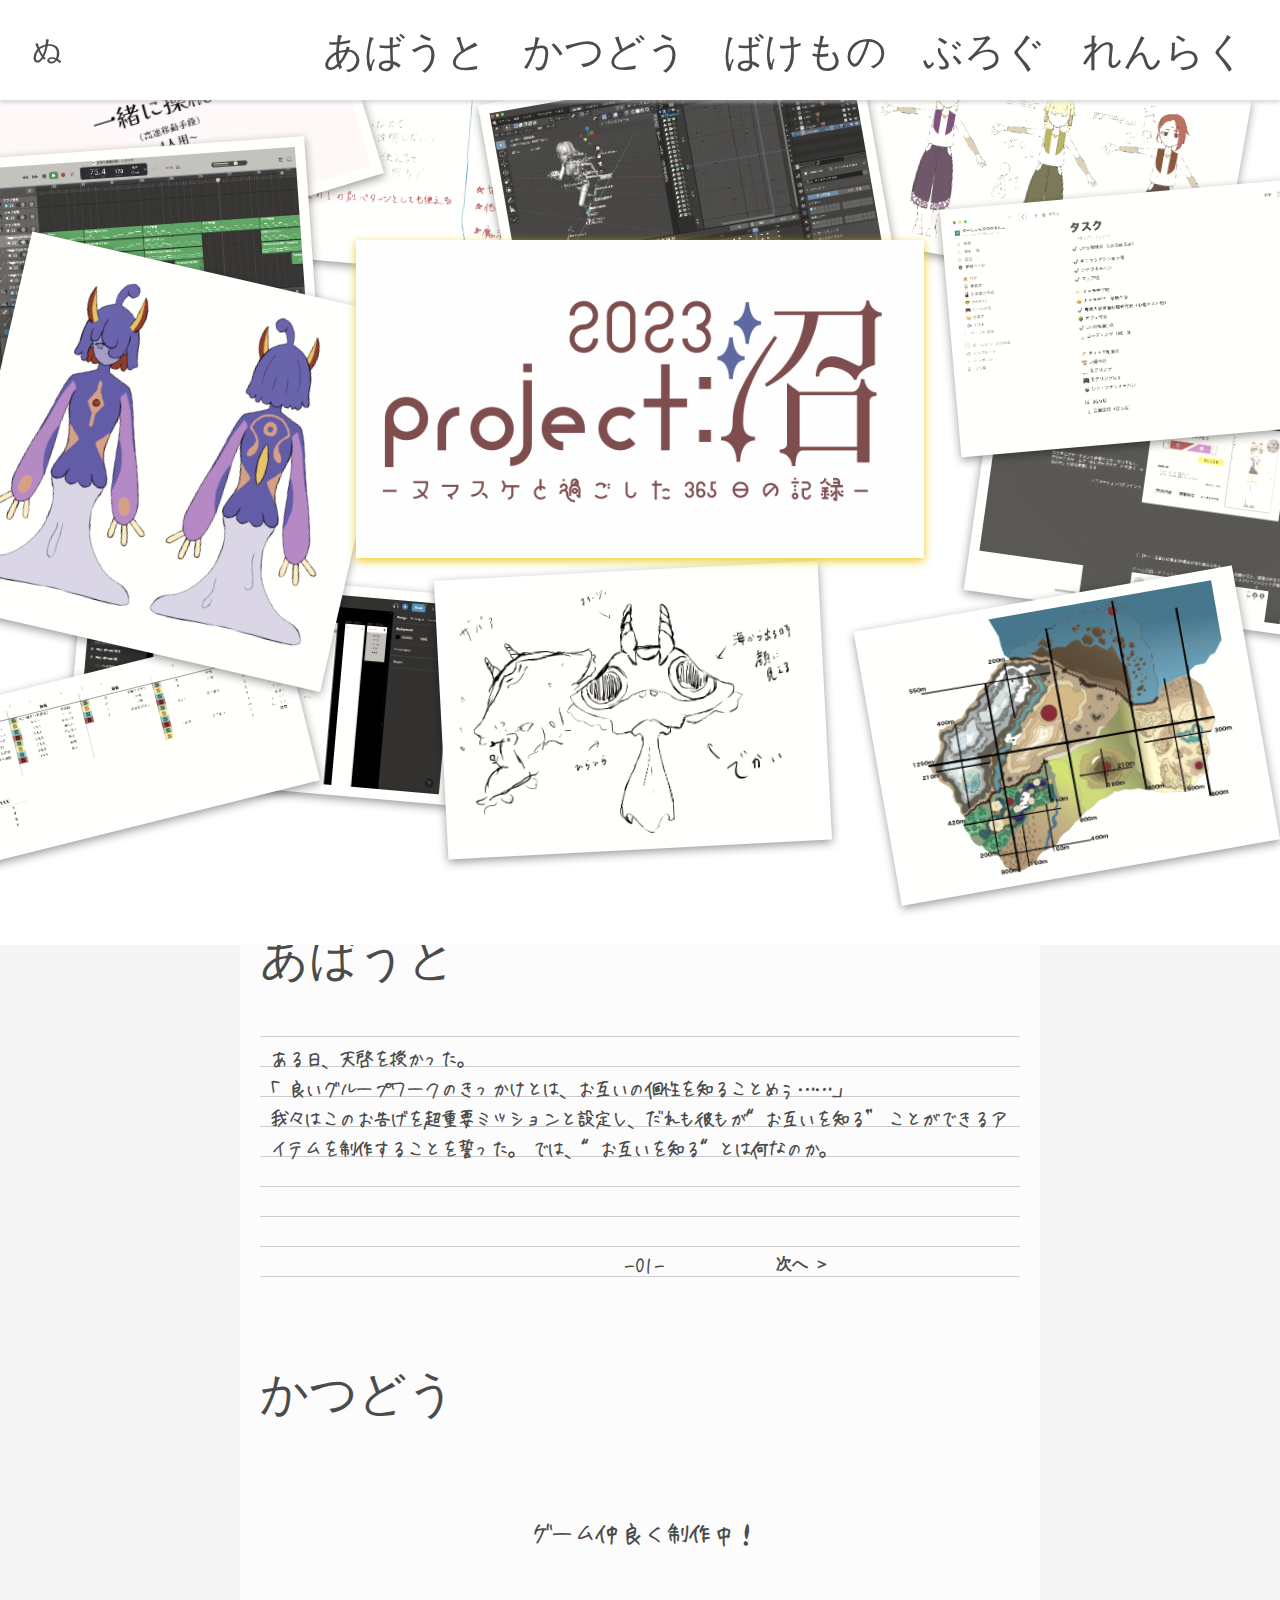
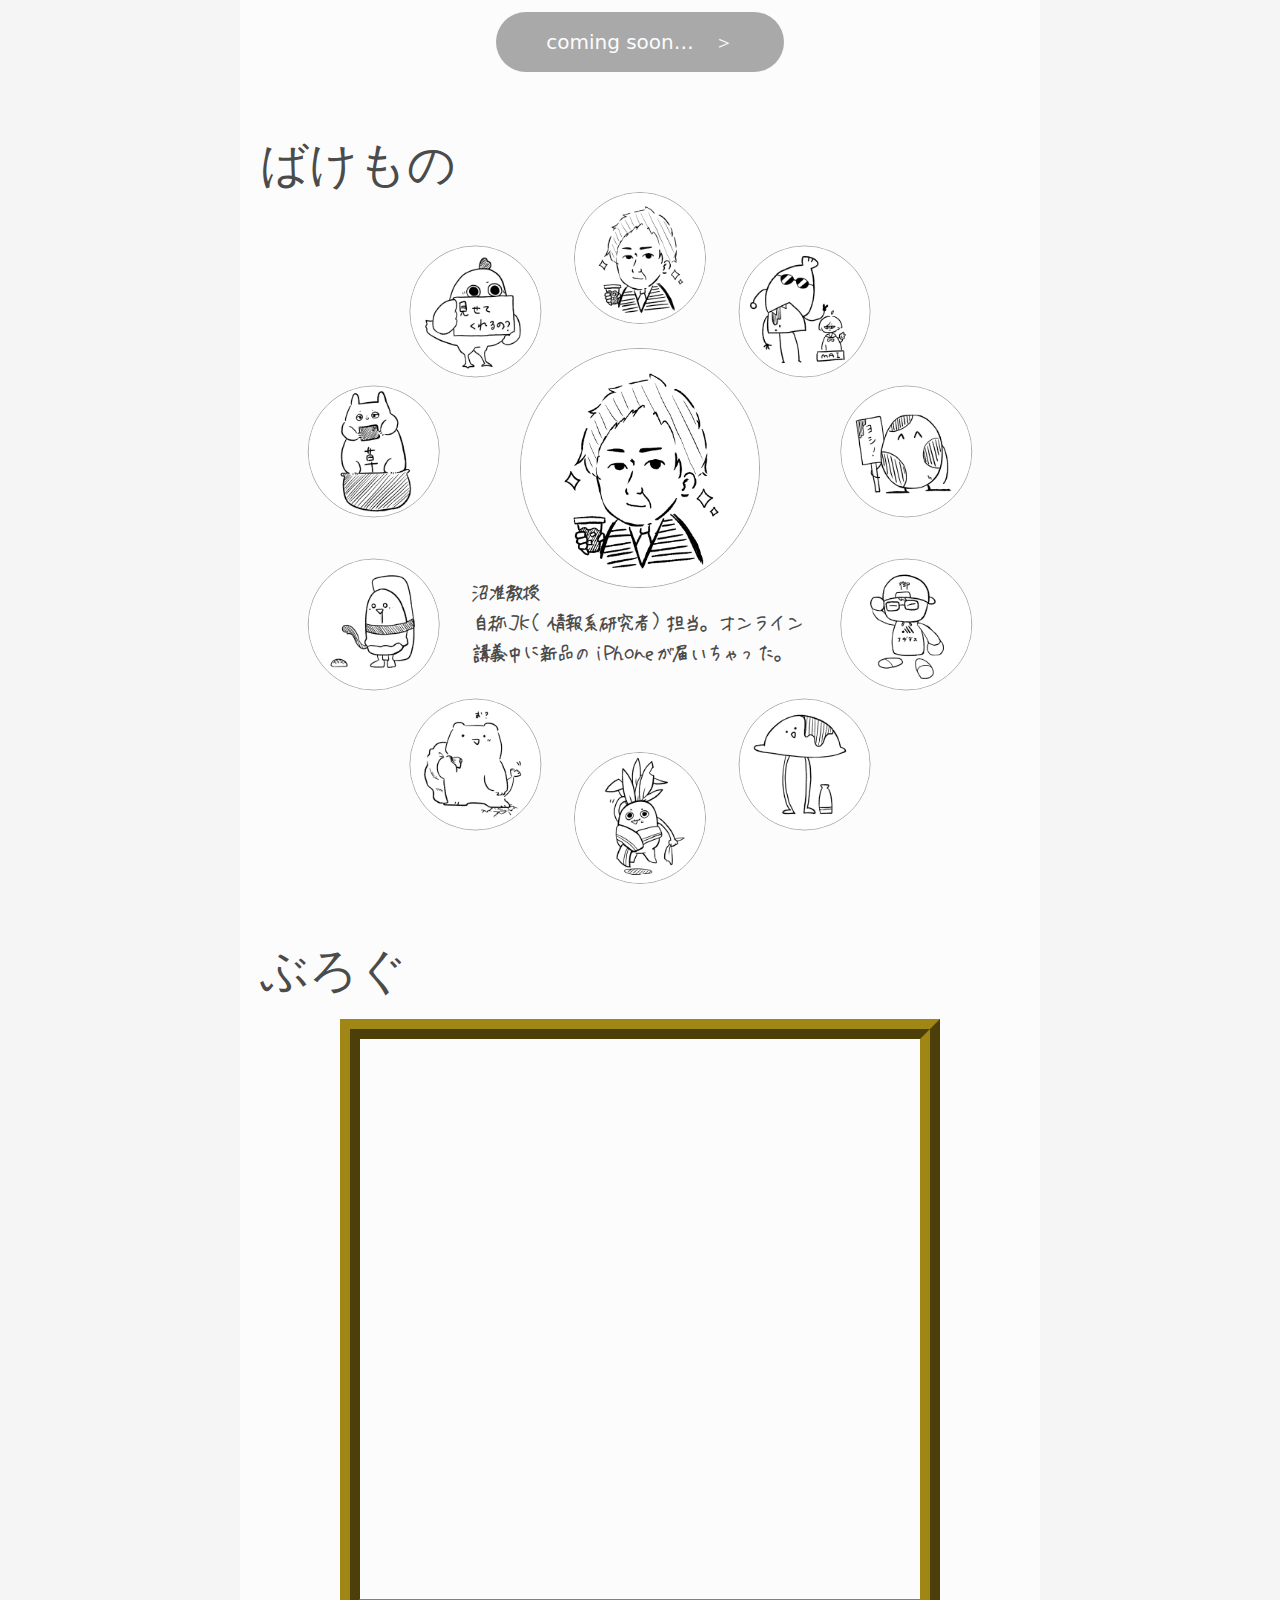
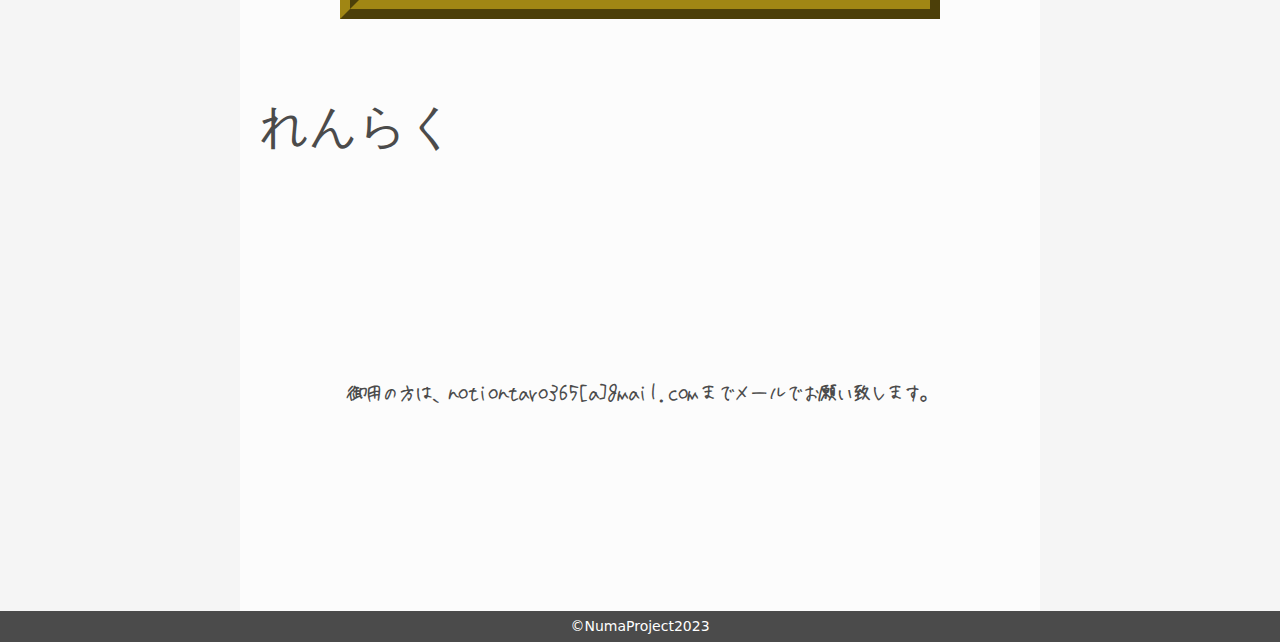
==== index.html @ 2d6efb7a "img　top　完成" ====
<!DOCTYPE html>
<html lang="ja">

<head>
  <meta charset="UTF-8">
  <meta http-equiv="X-UA-Compatible" content="IE=edge">
  <meta name="viewport" content="width=device-width, initial-scale=1.0">
  <title>沼プロジェクト2023_みんな友達!</title>
  <link rel="stylesheet" type="text/css" href="css/reset.css">
  <link rel="stylesheet" type="text/css" href="css/style.css">
</head>

<body>
  <div id="loading">
    <h1>Tips</h1>
    <img class="loading-logo" src="about/images/logo.svg" alt="">
    <p id="percent">0%</p>
    <div id="loading-bar"></div>
  </div>
  <header>
    <nav>
      <p><a href="#">ぬ</a></p>
      
      <input type="checkbox" id="nav-btn">
      <label for="nav-btn" class="nav-btn"><span></span></label>
      <ul class="nav-bar">
        <li><a href="#ABOUT" onclick="back()">あばうと</a></li>
        <li><a href="#ACTIVITY" onclick="back()">かつどう</a></li>
        <li><a href="#BAKEMONO" onclick="back()">ばけもの</a></li>
        <li><a href="#BLOG" onclick="back()">ぶろぐ</a></li>
        <li><a href="#CONTACT" onclick="back()">れんらく</a></li>
      </ul>
    </nav>
  </header>
  <div id="background">
    <img src="about/images/01.png">
    <img src="about/images/02.jpg">
    <img src="about/images/03.png">
    <img src="about/images/04.png">
    <img src="about/images/05.png">
    <img src="about/images/06.png">
    <img src="about/images/07.png">
    <img src="about/images/08.png">
    <img src="about/images/09.png">
    <img src="about/images/10.png">
    <img src="about/images/11.png">
    <img src="about/images/12.png">
    <img src="about/images/13.png">
    <img src="about/images/14.png">
    <img src="about/images/15.png">
    <img src="about/images/16.png">
  </div>
  <div id="box">
    <main>
      <article id="TOP">
        <img id="logo" src="about/images/test.png">
      </article>
      <article id="ABOUT">
        <h1>あばうと</h1>
        <div id="about">
          <p id="aboutText">
            ある日、天啓を授かった。<br>
            「良いグループワークのきっかけとは、お互いの個性を知ることめぅ……」<br>
            我々はこのお告げを超重要ミッションと設定し、だれも彼もが“お互いを知る” ことができるアイテムを制作することを誓った。 では、“お互いを知る“とは何なのか。
          </p>
          <p id="pageNumber">- 0 1 -</p>
          <button onclick="backBtn()" id="back">＜ 前へ</button>
          <button onclick="forwardBtn()" id="forward">次へ ＞</button>
        </div>
      </article>
      <article id="ACTIVITY">
        <h1>かつどう</h1>
        <p>ゲーム仲良く制作中！</p>
        <div>
          <a href="">coming soon…　＞</a>
        </div>
      </article>
      <article id="BAKEMONO">
        <h1>ばけもの</h1>
        <div id="bakemono-box">
          <div class="item">
            <input type="button" onclick="btn01()" id="bakemono-01" value="01">
            <label for="bakemono-01">
              <img src="about/images/members/numa.png">
            </label>
          </div>
          <div class="item">
            <input type="button" onclick="btn02()" id="bakemono-02" value="02">
            <label for="bakemono-02">
              <img src="about/images/members/mai.png">
            </label>
          </div>
          <div class="item">
            <input type="button" onclick="btn03()" id="bakemono-03" value="03">
            <label for="bakemono-03">
              <img src="about/images/members/patapata.png">
            </label>
          </div>
          <div class="item">
            <input type="button" onclick="btn04()" id="bakemono-04" value="04">
            <label for="bakemono-04">
              <img src="about/images/members/onzo.png">
            </label>
          </div>
          <div class="item">
            <input type="button" onclick="btn05()" id="bakemono-05" value="05">
            <label for="bakemono-05">
              <img src="about/images/members/komikomi.png">
            </label>
          </div>
          <div class="item">
            <input type="button" onclick="btn06()" id="bakemono-06" value="06">
            <label for="bakemono-06">
              <img src="about/images/members/sngk.png">
            </label>
          </div>
          <div class="item">
            <input type="button" onclick="btn07()" id="bakemono-07" value="07">
            <label for="bakemono-07">
              <img src="about/images/members/ukigaichan.png">
            </label>
          </div>
          <div class="item">
            <input type="button" onclick="btn08()" id="bakemono-08" value="08">
            <label for="bakemono-08">
              <img src="about/images/members/mayu.png">
            </label>
          </div>
          <div class="item">
            <input type="button" onclick="btn09()" id="bakemono-09" value="09">
            <label for="bakemono-09">
              <img src="about/images/members/yu.png">
            </label>
          </div>
          <div class="item">
            <input type="button" onclick="btn10()" id="bakemono-10" value="10">
            <label for="bakemono-10">
              <img src="about/images/members/oten.png">
            </label>
          </div>
          <div id="bakemono-pickup">
            <img src="about/images/members/numa.png" id="pickup_img">
            <p id="pickup_txt">沼准教授<br>自称 J K （情報系研究者）担当。オンライン講義中に新品の i P h o n e が届いちゃった。</p>
          </div>
        </div>
      </article>
      <article id="BAKEMONO-phone">
        <h1>ばけもの</h1>
        <div id="bakemono-box-phone">
          <div class="item-phone">
            <img src="about/images/members/numa.png">
            <p>沼准教授<br>自称 J K （情報系研究者）担当。オンライン講義中に新品の i P h o n e が届いちゃった。</p>
          </div>
          <div class="item-phone">
            <img src="about/images/members/mai.png">
            <p>M A I ちゃん<br>V t u b e r 担当。激辛に取りつかれてしまい、日常的にエンタメ感覚で自己犠牲をする。季節によって形態変化する。</p>
          </div>
          <div class="item-phone">
            <img src="about/images/members/patapata.png">
            <p>パタパタ<br>全肯定担当。常に作業し有給で地球を守る恐竜。先日ポ◯モンになった。パタ？パタパ〜タ！…すぞ。</p>
          </div>
          <div class="item-phone">
            <img src="about/images/members/onzo.png">
            <p>御曹司<br>外交担当。知り合いが多すぎて選挙に出ているんじゃないかと疑う。先日ポケモ◯にされかけた。違うんすよ！</p>
          </div>
          <div class="item-phone">
            <img src="about/images/members/komikomi.png">
            <p>コミコミ<br>ファンサ担当。沼プロ過激派筆頭。ジンチを超える程よく食べてよくたしなむ。高校生の時からポケ◯ン。ｷ ﾓ ｯ !</p>
          </div>
          <div class="item-phone">
            <img src="about/images/members/sngk.png">
            <p>仙茶<br>宗教担当。一般的になんか苦ぇなと感じる食品を好む。みんなを引きずってプロジェクトを結成した張本人。</p>
          </div>
          <div class="item-phone">
            <img src="about/images/members/ukigaichan.png">
            <p>エビ焼売<br>対先生担当。ネギを欲しているように見えるが、多分本当に欲しいのは原石。とてもお淑やかで、すっっっごい優しい！</p>
          </div>
          <div class="item-phone">
            <img src="about/images/members/mayu.png">
            <p>秘書<br>ﾈ ｷﾞ ﾎ ｽ ｨ の秘書担当。班活動が終わった時にはなぜか班員が従者になっている。もぐもぐもぐもぐ</p>
          </div>
          <div class="item-phone">
            <img src="about/images/members/yu.png">
            <p>ゆ<br>壁担当。一回へばりつくと百均のシールくらいはがれない。最近ツボ男になった。金ツボ目指し彼は今日も登り続ける…。</p>
          </div>
          <div class="item-phone">
            <img src="about/images/members/oten.png">
            <p>、<br>みんなのリーダー。歩かなくても忘れる。名前を読んでみよう。見せてくれるの？何がとは言いませんが。</p>
          </div>
        </div>
      </article>
      <article id="BLOG">
        <h1>ぶろぐ</h1>
        <iframe src="https://numapro2023.tumblr.com/"></iframe>
      </article>
      <article id="CONTACT">
        <h1>れんらく</h1>
        <p>御用の方は、n o t i o n t a r o 3 6 5 [ a ] g m a i l . c o m までメールでお願い致します。</p>
      </article>
    </main>
    <footer>
      <p>©︎NumaProject2023</p>
    </footer>
  </div>
  <script src="js/main.js"></script>

</body>

</html>
---- css/style.css ----
/* フォント /////////////////////////////////////////////////////////////////////////////////////// */
@font-face {
  font-family: 'naguri';
  src: url('../about/fonts/crayon_1-1.ttf') format('truetype');
}

@font-face {
  font-family: 'eri';
  src: url('../about/fonts/えり字.otf') format('opentype');
}

/* ロード画面 /////////////////////////////////////////////////////////////////////////////////////// */
#loading {
  width: 100%;
  height: 100%;
  transition: ease-out 1s 1s;
  background-color: #eee;
  position: fixed;
  top: 0;
  left: 0;
  z-index: 5;
  user-select: none;
}

.loaded {
  opacity: 0;
  visibility: hidden;
}

#percent {
  position: fixed;
  bottom: 60px;
  right: 140px;
  font-size: 20px;
  color: #666;
  animation: loading-opacity 2.5s ease-in-out 0.7s infinite;
}

#loading-bar {
  background: #666;
  position: fixed;
  bottom: 20px;
  left: 0px;
  height: 1.2px;
  width: 100%;
  animation: loading-bar linear 5s;
}

.loading-logo {
  width: 80px;
  position: fixed;
  bottom: 60px;
  right: 40px;
  animation: loading-rotate 2s ease-in-out 0.7s infinite, loading-opacity 2.5s ease-in-out 0.7s infinite;
}

@keyframes loading-rotate {
  0% {
    transform: rotate(0deg);
  }

  70% {
    transform: rotate(-390deg);
  }

  100% {
    transform: rotate(-360deg);
  }
}

@keyframes loading-opacity {
  0% {
    opacity: 90%;
  }

  75% {
    opacity: 50%;
  }

  100% {
    opacity: 90%;
  }
}

@keyframes loading-bar {
  0% {
    width: 0%;
  }

  100% {
    width: 100%;
  }
}

/* ベース /////////////////////////////////////////////////////////////////////////////////////// */
html {
  background: #4b4b4b;
  color: #4b4b4b;
  scroll-padding-top: 120px;
  position: relative;
}

body {
  overflow-x: hidden;
}

::selection {
  user-select: none;
}

p::selection {
  background-color: #c0ec12;
}

img{
  user-drag: none;
  -webkit-user-drag: none;
  -moz-user-select: none;
}

/* ヘッダー /////////////////////////////////////////////////////////////////////////////////////// */
header {
  height: 100px;
  position: fixed;
  top: 0;
  width: 100%;
  box-shadow: 0px 3px 3px #c0c0c080;
  z-index: 2;
}

/* ナビゲーション ////////////////// */
nav {
  background: #fff;
  font-family: 'naguri';
  text-align: center;
  height: 100px;
  width: 100%;
  display: flex;
  position: relative;
}

nav p {
  position: absolute;
  line-height: 100px;
  left: 32px;
}

nav p a {
  text-decoration: none;
  color: #4b4b4b;
  font-size: 30px;
}

nav ul {
  position: absolute;
  list-style: none;
  line-height: 100px;
  display: flex;
  flex-wrap: wrap;
  right: 0;
}

nav ul li {
  margin-right: 32px;
  font-size: 40px;
  padding: 2px;
}

nav ul li a {
  text-decoration: none;
  color: #4b4b4b;
  display: inline-block;
}

nav ul li a:hover{
  animation: hover linear 0.1s infinite;
}

@keyframes hover {
  0% {
    transform: rotate(5deg);
  }

  100% {
    transform: rotate(-5deg);
  }
}

#nav-btn {
  display: none;
}

.nav-btn {
  display: none;
}

#box {
  background: #f5f5f5;
}

/* 背景写真 /////////////////////////////////////////////////////////////////////////////////////// */
#background {
  position: absolute;
  width: 100%;
  height: 105%;
  overflow:hidden;
  background: #fff;
}

#background img {
  position: absolute;
  border: #fff 10px solid;
  width: 30vw;
  min-width: 360px;
  max-width: 600px;
  filter: brightness(115%) grayscale(50%) sepia(10%) drop-shadow(0 3px 5px rgba(0,0,0,0.4));
  transform: translate(-50%, -50%);
  z-index: 0;

}

#background img:nth-child(1){
  rotate: 5deg;
  top: 150px;
  left: 35%;
}
#background img:nth-child(2){
  rotate: 10deg;
  top: 200px;
  left: 80%;
}
#background img:nth-child(3){ /*これは顔面*/
  rotate: -5deg;
  display: none;
}
#background img:nth-child(4){
  rotate: -17deg;
  top: 60px;
  left: 15%;
}
#background img:nth-child(5){
  rotate: 5deg;
  top: 700px;
  left: 20%;
}
#background img:nth-child(6){
  rotate: 8deg;
  top: 500px;
  left: 90%;
}
#background img:nth-child(7){
  rotate: -10deg;
  top: 700px;
  left: 85%;
}
#background img:nth-child(8){
  rotate: -3deg;
  top: 700px;
  left: 50%;
}
#background img:nth-child(9){
  rotate: -14deg;
  top: 700px;
  left: 10%;
}
#background img:nth-child(10){
  rotate: -10deg;
  top: 150px;
  left: 55%;
}
#background img:nth-child(11){
  rotate: -4deg;
  top: 250px;
  left: 10%;
}
#background img:nth-child(12){
  rotate: -5deg;
  top: 300px;
  left: 90%;
}
#background img:nth-child(13){ /*これは迷言*/
  rotate: -12deg;
  display: none;
}
#background img:nth-child(14){
  rotate: 13deg;
  top: 500px;
  left: 10%;
}
#background img:nth-child(15){ /*これは図面*/
  rotate: 3deg;
  display: none;
}
#background img:nth-child(16){ /*これは横に欲しい*/
  rotate: 3deg;
  top: 720px;
  left: 70%;
  display: none;
}

/* メイン /////////////////////////////////////////////////////////////////////////////////////// */
main {
  background: #fcfcfc;
  padding-top: 120px;
  max-width: 800px;
  margin: 0 auto;
}

main article {
  margin-top: 80px;
}

main h1 {
  font-weight: 100;
  font-family: 'naguri';
  font-size: 48px;
  padding-left: 20px;
  padding-bottom: 20px;
}

main p {
  letter-spacing: -7px;
  font-family: 'eri';
  font-size: 24px;
  font-weight: bolder;
}

/* TOP ////////////////// */
#TOP{
  position: relative;
  height: 70vh;
  z-index: 1;
}

#TOP img{
  width: 76%;
  margin: 0 auto;
  margin-top: 100px;
  filter:drop-shadow(0 3px 5px #eac300da);
  padding: 20px;
}

/* あばうと ////////////////// */
#aboutText{
  padding: 8px;
}

#pageNumber{
  text-align: center;
}

#ABOUT #about{
  position: relative;
  margin: 0 auto;
  margin-top: 30px;
  width: 95%;
  height: 250px;
  font-size: 30px;
  background-image: linear-gradient(180deg, #ccc 1px, transparent 1px);
  background-size: 100% 30px;
  line-height: 30px;
  padding-bottom: 1px;
}

#ABOUT #pageNumber{
  position: absolute;
  left: 0;
  right: 0;
  margin: auto;
  bottom: 5px;
}

#ABOUT button{
  color: #4b4b4b;
  background: none;
  border: none;
  overflow: hidden;
}

#ABOUT #back{
  position: absolute;
  left: 25%;
  bottom: 7px;
  font-size: 16px;
  font-weight: bolder;
}

#ABOUT #forward{
  position: absolute;
  right: 25%;
  bottom: 7px;
  font-size: 16px;
  font-weight: bolder;
}

/* かつどう ////////////////// */
#ACTIVITY p{
  text-align: center;
  margin: 70px auto;
  font-size: 30px;
}

#ACTIVITY div{
  margin: 0 auto;
  text-align: center;
}

#ACTIVITY div a{
  background: #a9a9a9;
  font-size: 20px;
  padding: 18px 50px;
  border-radius: 36px;
  pointer-events: none;
  text-decoration: none;
  color: #fcfcfc;
}

/* バケモノ ////////////////// */
#BAKEMONO{
  display: block;
  width: 100%;
}

#BAKEMONO-phone{
  display: none;
}

main article #bakemono-box {
  position: relative;
  width: 650px;
  height: 650px;
  margin: 0 auto;
  z-index: 1;
  border-radius: 50%;
  display: flex;
  justify-content: center;
  align-items: center;
}

main article #bakemono-box input {
  display: none;
}

main article #bakemono-box .item {
  border-radius: 50%;
  position: absolute;
  width: 140px;
  transform-origin: center;
  padding: 4px;
}

main article #bakemono-box img {
  border: #a9a9a9 solid 1px;
  border-radius: 50%;
  display: block;
  transform: rotate(0deg);
}

/* バケモノピックアップ ///// */
main article #bakemono-box .item:hover {
  width: 140px;
  transition: all 0.1s;
  padding: 0px;
}

main article #bakemono-pickup {
  width: 380px;
  height: 380px;
}

main article #bakemono-pickup img {
  margin: 0 auto;
  width: 240px;
}

main article #bakemono-pickup p {
  margin: -10px auto 0px auto;
  width: 90%;
  line-height: 30px;
}

.item:nth-child(1) {
  transform: rotate(0deg) translate(0, -200%) rotate(0deg);
}

.item:nth-child(2) {
  transform: rotate(36deg) translate(0, -200%) rotate(-36deg);
}

.item:nth-child(3) {
  transform: rotate(72deg) translate(0, -200%) rotate(-72deg);
}

.item:nth-child(4) {
  transform: rotate(108deg) translate(0, -200%) rotate(-108deg);
}

.item:nth-child(5) {
  transform: rotate(144deg) translate(0, -200%) rotate(-144deg);
}

.item:nth-child(6) {
  transform: rotate(180deg) translate(0, -200%) rotate(-180deg);
}

.item:nth-child(7) {
  transform: rotate(216deg) translate(0, -200%) rotate(-216deg);
}

.item:nth-child(8) {
  transform: rotate(252deg) translate(0, -200%) rotate(-252deg);
}

.item:nth-child(9) {
  transform: rotate(288deg) translate(0, -200%) rotate(-288deg);
}

.item:nth-child(10) {
  transform: rotate(324deg) translate(0, -200%) rotate(-324deg);
}


/* ブログ ////////////////// */
main iframe {
  width: 600px;
  height: 600px;
  margin: 0 auto;
  border: 20px;
  border: #a08614 20px ridge;
}

/* れんらく ////////////////// */
#CONTACT p{
  text-align: center;
  padding: 200px 0;
  margin: 0 20px;
}

/* フッター /////////////////////////////////////////////////////////////////////////////////////// */
footer {
  height: 31px;
  text-align: center;
  background: #4b4b4b;
  color: #fff;
  font-size: 14px;
  line-height: 31px;
}

/* タブレットレスポンシブ /////////////////////////////////////////////////////////////////////////////////////// */
@media screen and (max-width:800px) {
  html{
    scroll-padding-top: 180px;
  }

  nav ul {
    background: #f5f5f5ee;
    z-index: -1;
    margin-top: 0px;
    line-height: 60px;
    width: 100%;
    transition: all 0.8s ease-in-out;
  }

  #nav-btn:checked~.nav-bar {
    margin-top: 100px;
  }

  nav ul li {
    margin: auto;
    font-size: 6vw;
  }

  .nav-btn {
    display: inline;
    position: fixed;
    top: 20px;
    right: 20px;
    display: flex;
    height: 60px;
    width: 60px;
    justify-content: center;
    align-items: center;
    z-index: 2;
  }

  .nav-btn span,
  .nav-btn span:before,
  .nav-btn span:after {
    content: '';
    display: block;
    height: 4px;
    width: 40px;
    background: #222;
    position: absolute;
    transition: all 0.8s ease-in-out;
    border-radius: 3px;
  }

  .nav-btn span:before {
    bottom: 16px;
  }

  .nav-btn span:after {
    top: 16px;
  }

  #nav-btn:checked~.nav-btn span {
    transform: rotate(-270deg);
  }

  #nav-btn:checked~.nav-btn span::before {
    bottom: -5.8px;
    transform: rotate(35deg);
    width: 21px;
  }

  #nav-btn:checked~.nav-btn span::after {
    top: -5.8px;
    transform: rotate(-35deg);
    width: 21px;
  }

  main iframe {
    width: 80%;
  }

  #TOP img{
    width: 95%;
    margin-top: 20vh;
  }
}

@media screen and (max-width:700px) {
  #BAKEMONO{
    display: none;
  }

  #BAKEMONO-phone{
    width: 100%;
    display: inline-block;
  }

  .item-phone{
    display: flex;
    margin: 5px 20px;
  }

  .item-phone p{
    padding-left: 10px;
    line-height: 25px;
    display: flex;
    align-items: center;
    font-size: max(4vw, 20px);
  }

  .item-phone img{
    width: 26%;
    height: 26%;
    border: #a9a9a9 solid 1px;
    border-radius: 50%;
    display: block;
  }

  #ABOUT #about{
    height: 300px;
    background-image: linear-gradient(180deg, #ccc 1px, transparent 1px);
    background-size: 100% 4.5vw;
    line-height: 26px;
    padding-bottom: 1px;
  }

  #ABOUT p{
    font-size: max(4.5vw, 22px);
  }

}
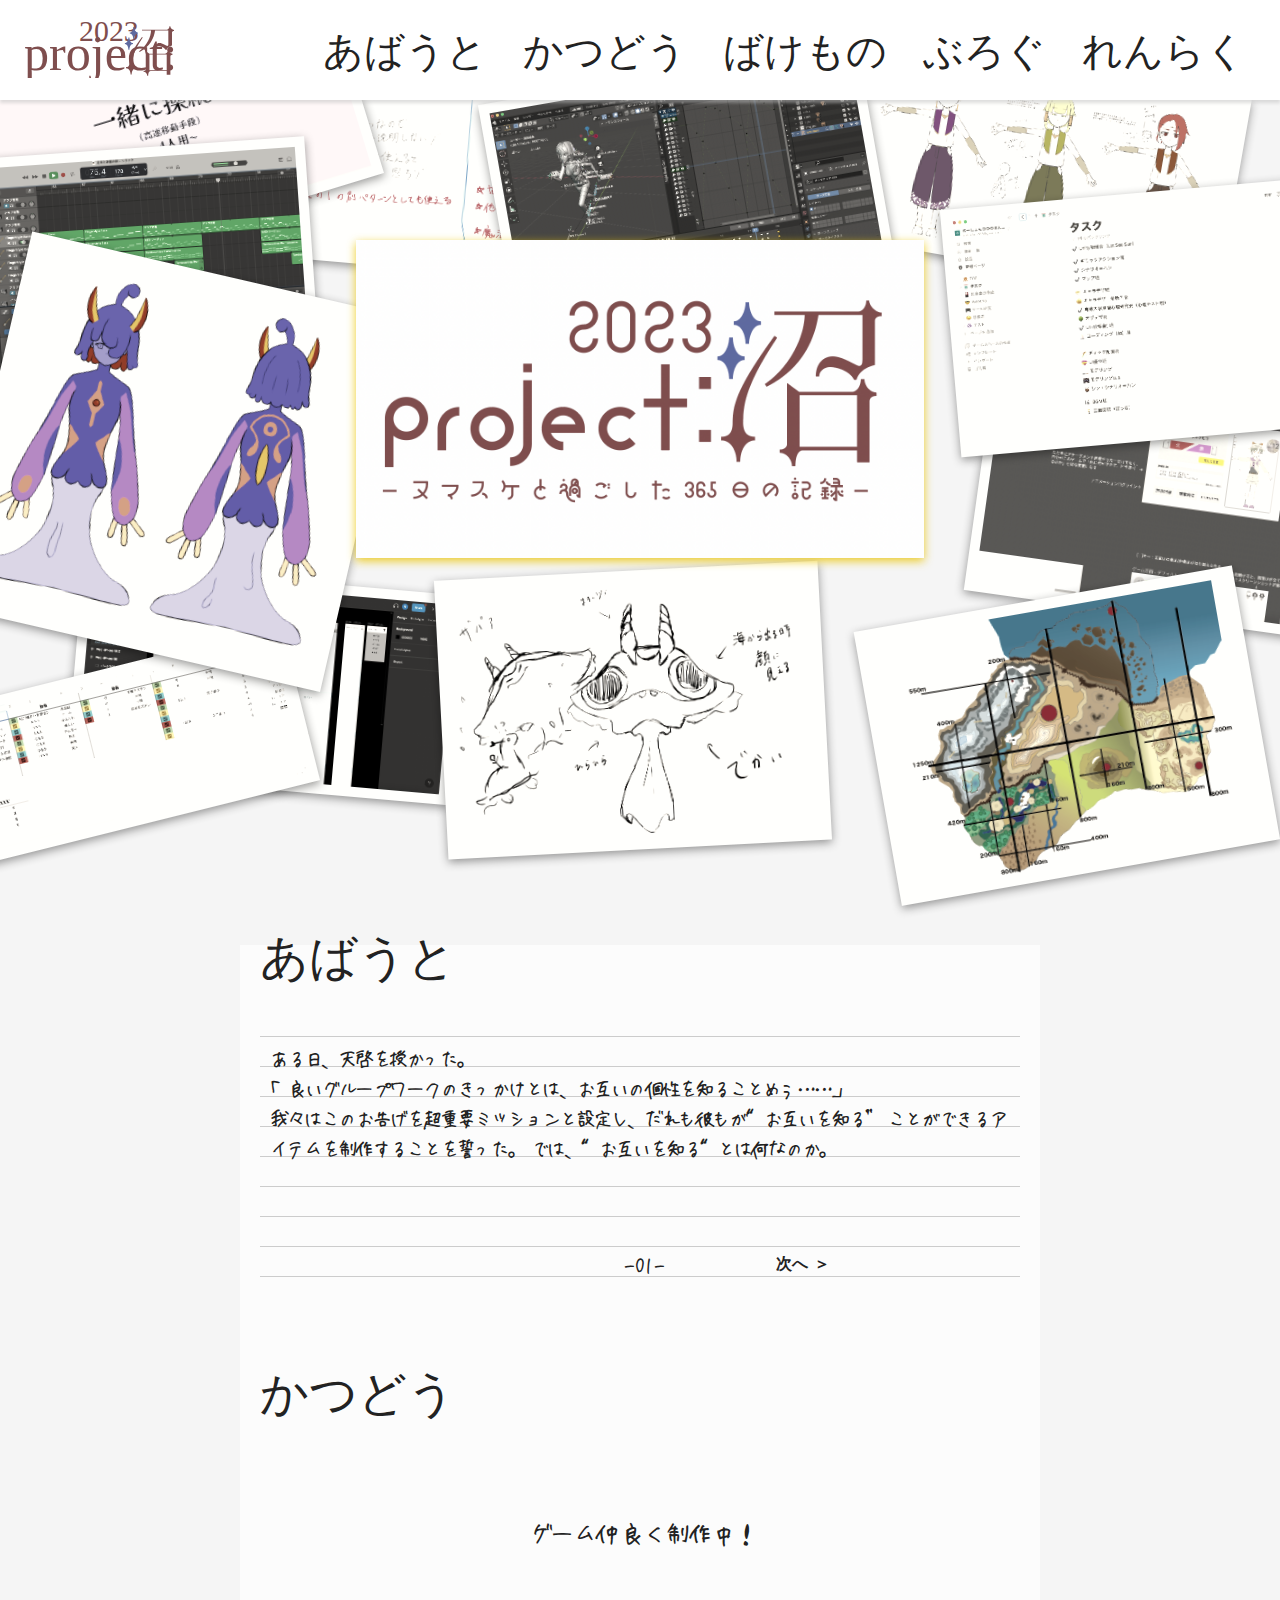
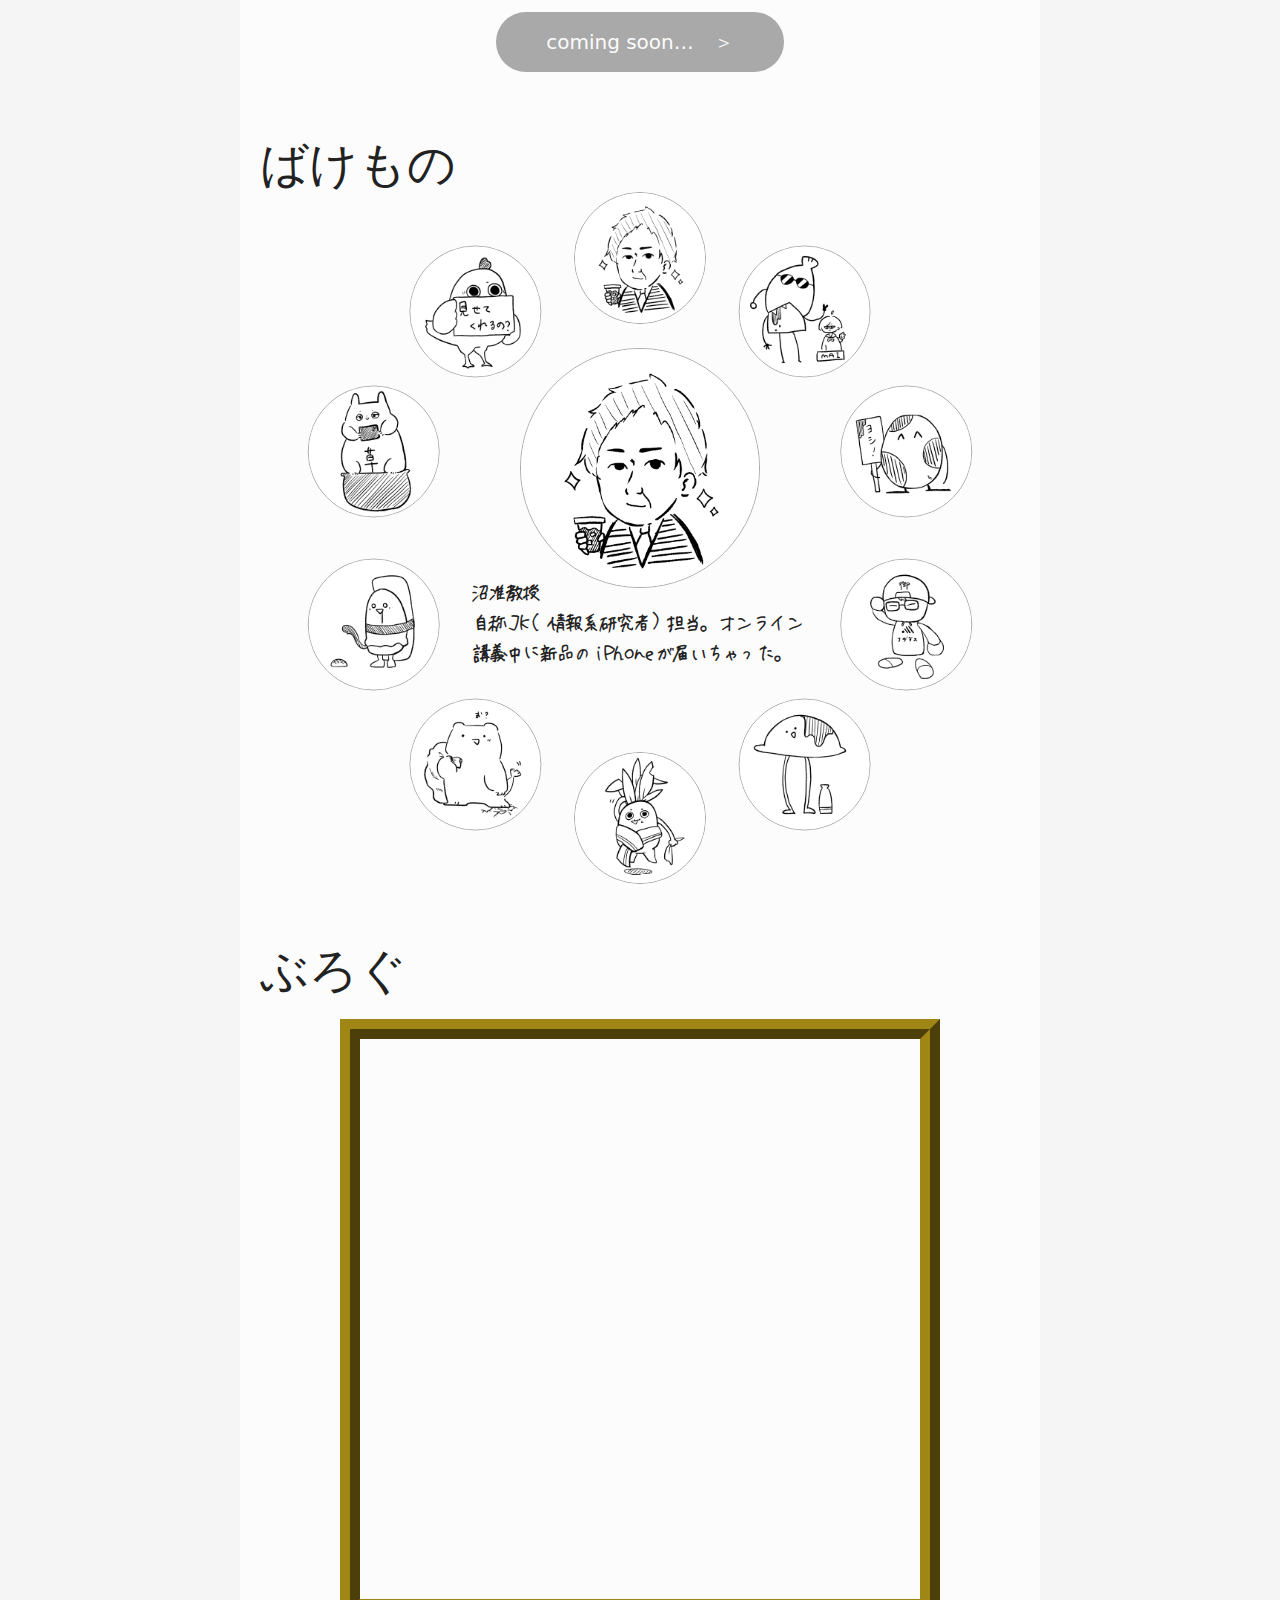
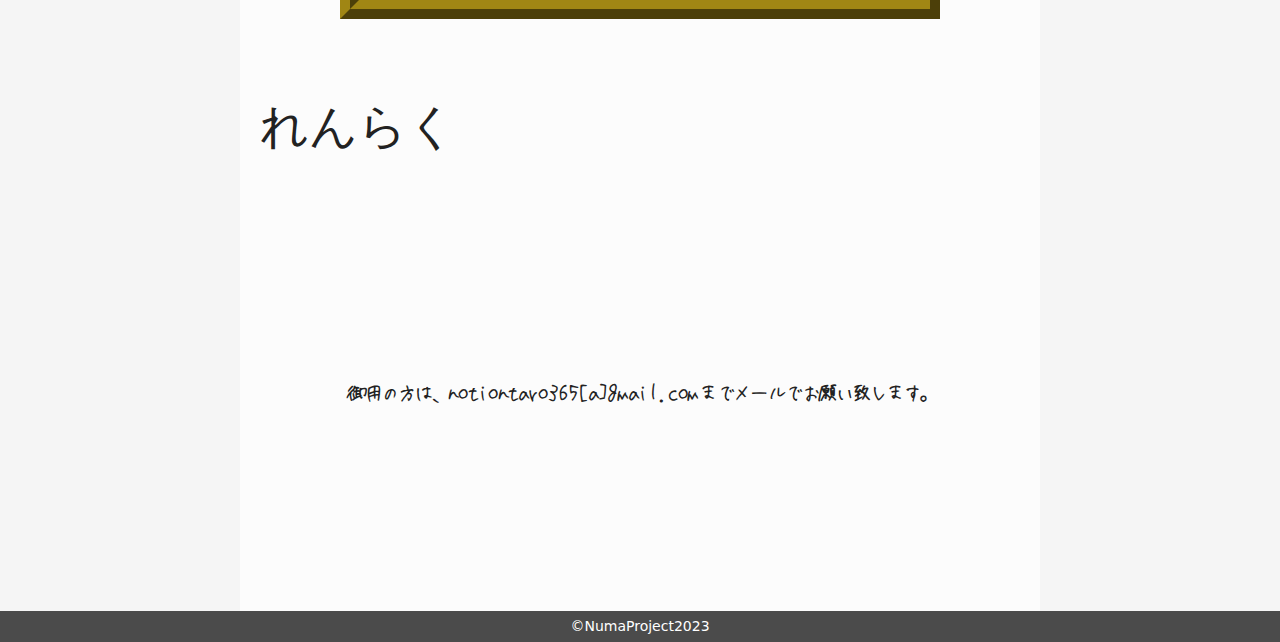
==== commit 30ec73d0: "ver01完成" ====
--- a/index.html
+++ b/index.html
@@ -19,8 +19,7 @@
   </div>
   <header>
     <nav>
-      <p><a href="#">ぬ</a></p>
-      
+      <a href="#"><img src="about/images/mini.svg"></a>
       <input type="checkbox" id="nav-btn">
       <label for="nav-btn" class="nav-btn"><span></span></label>
       <ul class="nav-bar">
--- a/css/style.css
+++ b/css/style.css
@@ -95,7 +95,7 @@
 /* ベース /////////////////////////////////////////////////////////////////////////////////////// */
 html {
   background: #4b4b4b;
-  color: #4b4b4b;
+  color: #222;
   scroll-padding-top: 120px;
   position: relative;
 }
@@ -139,16 +139,10 @@
   position: relative;
 }
 
-nav p {
-  position: absolute;
-  line-height: 100px;
-  left: 32px;
-}
-
-nav p a {
-  text-decoration: none;
-  color: #4b4b4b;
-  font-size: 30px;
+nav img{
+  width: 150px;
+  margin-left: 24px;
+  margin-top: 15px;
 }
 
 nav ul {
@@ -162,13 +156,13 @@
 
 nav ul li {
   margin-right: 32px;
-  font-size: 40px;
-  padding: 2px;
+  font-size: min(4vw,40px);
+    padding: 2px;
 }
 
 nav ul li a {
   text-decoration: none;
-  color: #4b4b4b;
+  color: #222;
   display: inline-block;
 }
 
@@ -204,7 +198,7 @@
   width: 100%;
   height: 105%;
   overflow:hidden;
-  background: #fff;
+  background: #f5f5f5;
 }
 
 #background img {
@@ -212,11 +206,9 @@
   border: #fff 10px solid;
   width: 30vw;
   min-width: 360px;
-  max-width: 600px;
   filter: brightness(115%) grayscale(50%) sepia(10%) drop-shadow(0 3px 5px rgba(0,0,0,0.4));
   transform: translate(-50%, -50%);
-  z-index: 0;
-
+  z-index: 1;
 }
 
 #background img:nth-child(1){
@@ -279,7 +271,6 @@
   left: 90%;
 }
 #background img:nth-child(13){ /*これは迷言*/
-  rotate: -12deg;
   display: none;
 }
 #background img:nth-child(14){
@@ -304,6 +295,7 @@
   padding-top: 120px;
   max-width: 800px;
   margin: 0 auto;
+  z-index: 1;
 }
 
 main article {
@@ -341,6 +333,18 @@
 }
 
 /* あばうと ////////////////// */
+#ABOUT{
+  position: relative;
+  width: 100%;
+  overflow: hidden;
+}
+
+#ABOUT img{
+  position: absolute;
+  width: 30vw;
+  left: 110%;
+}
+
 #aboutText{
   padding: 8px;
 }
@@ -371,7 +375,7 @@
 }
 
 #ABOUT button{
-  color: #4b4b4b;
+  color: #222;
   background: none;
   border: none;
   overflow: hidden;
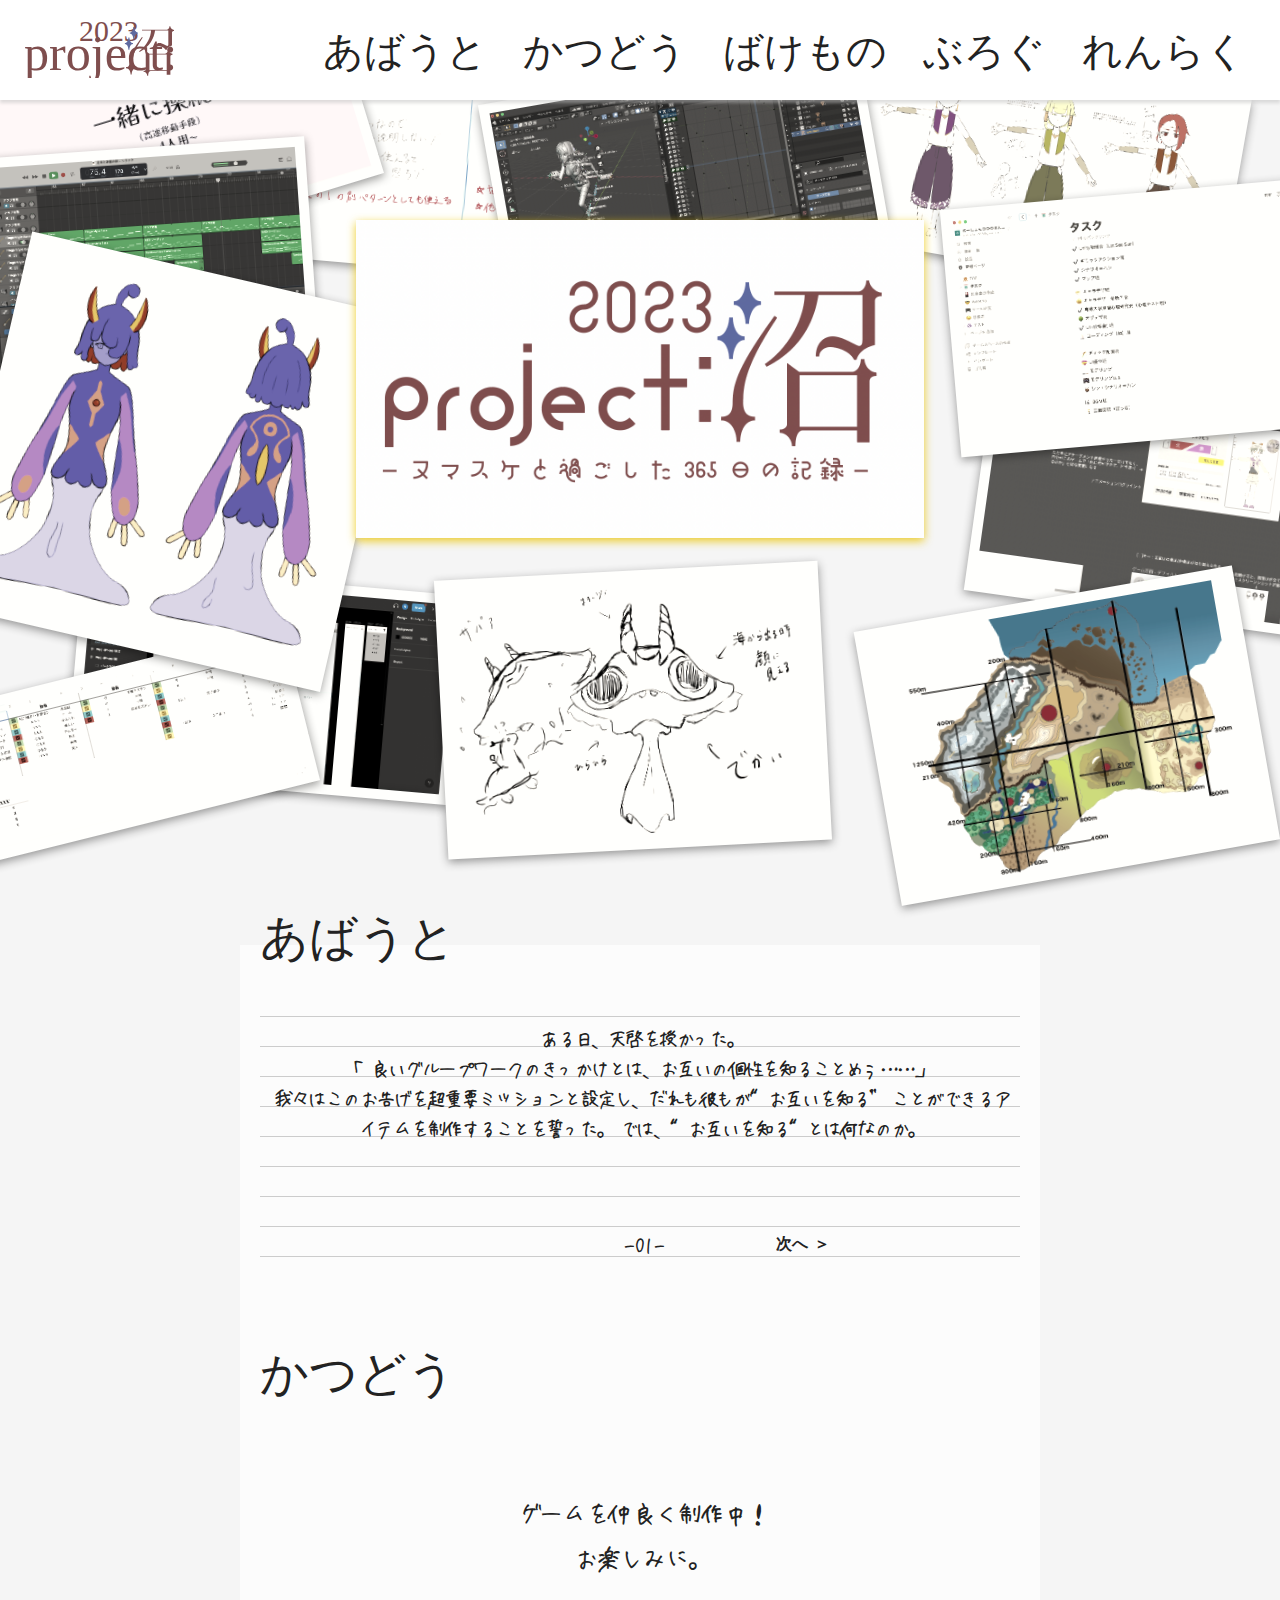
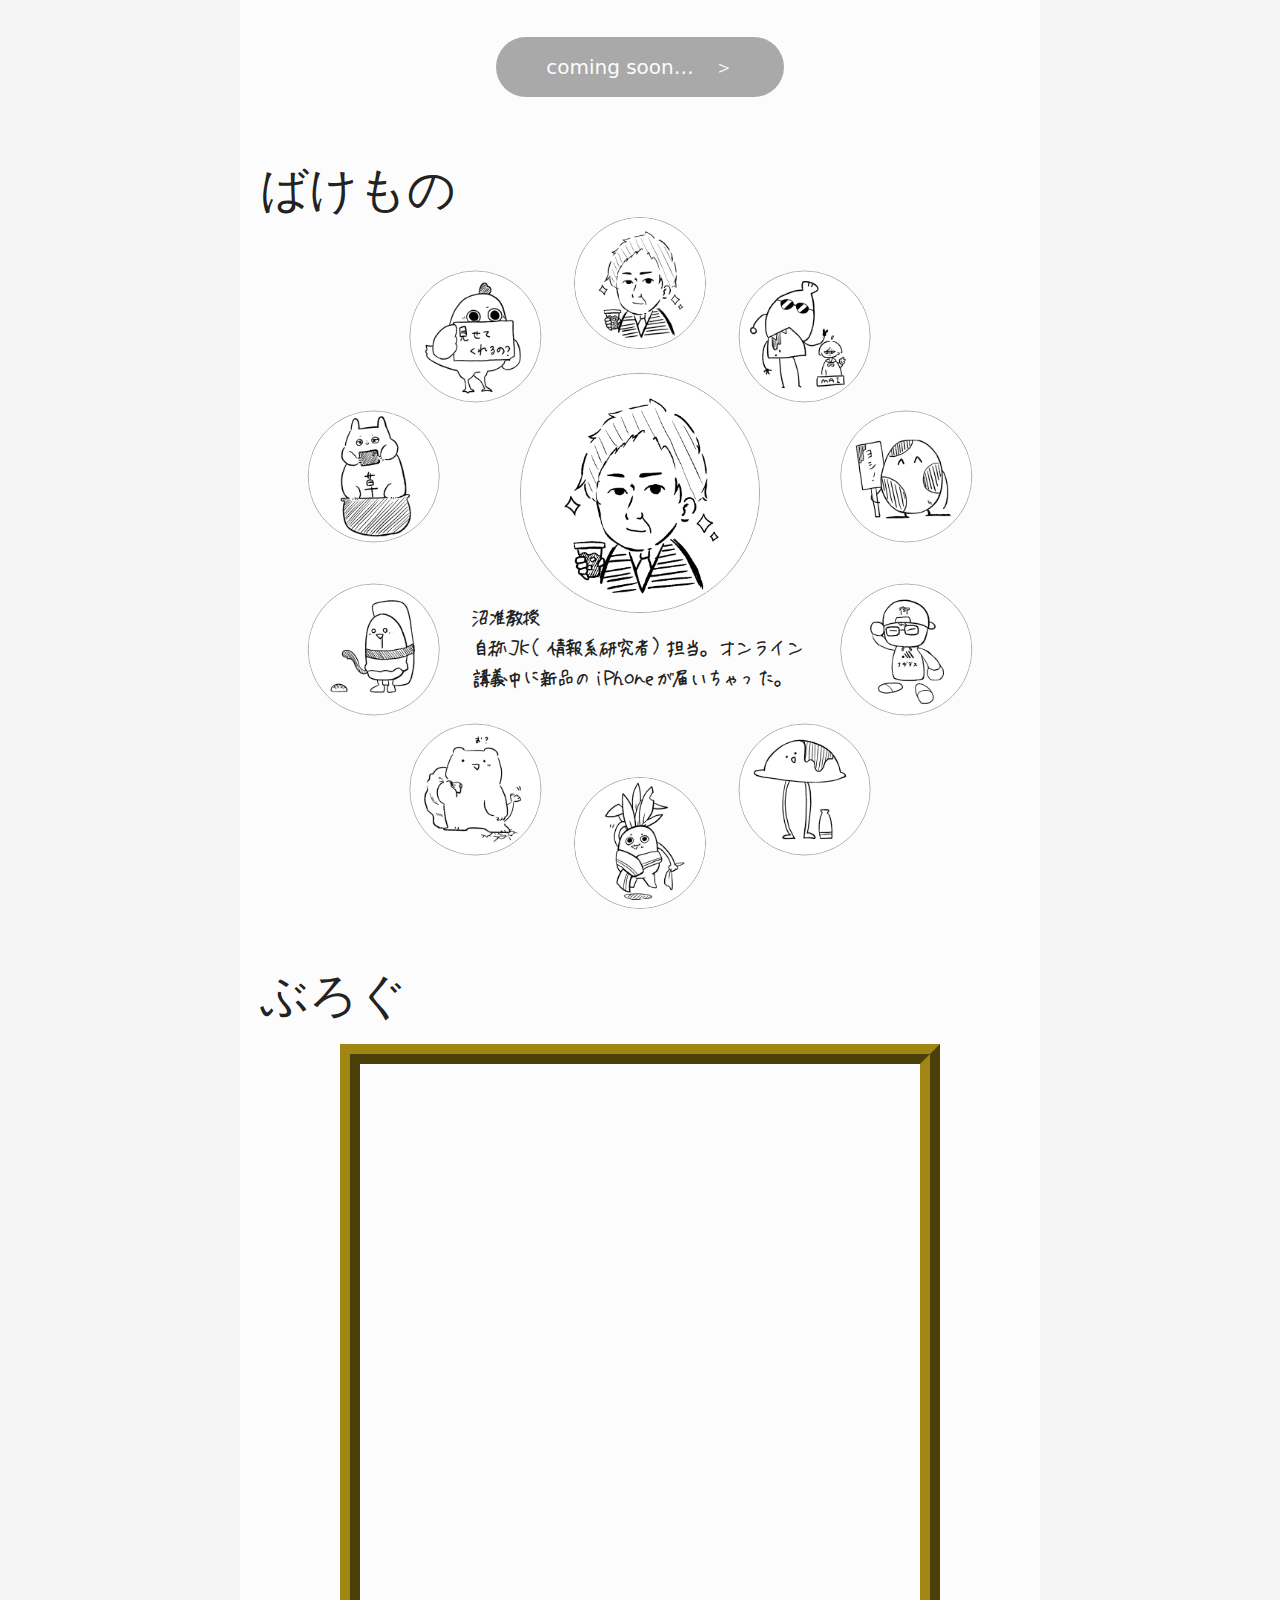
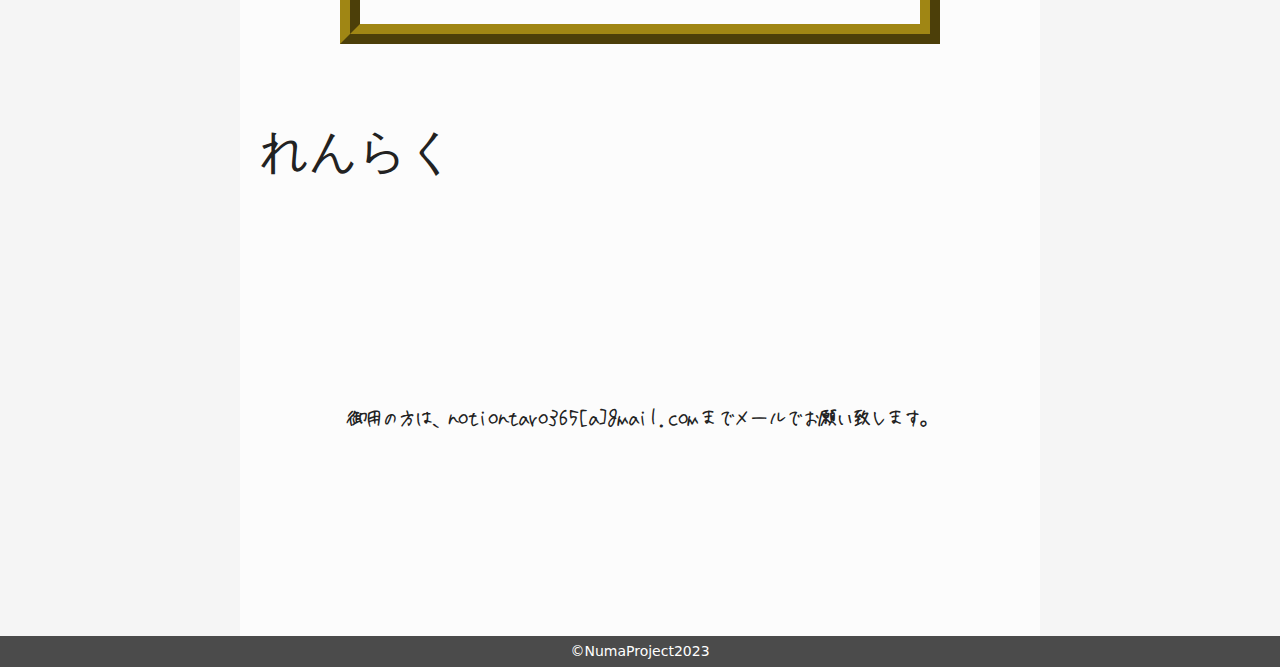
==== commit d91c2d11: "今度こそ仮完成" ====
--- a/index.html
+++ b/index.html
@@ -8,11 +8,15 @@
   <title>沼プロジェクト2023_みんな友達!</title>
   <link rel="stylesheet" type="text/css" href="css/reset.css">
   <link rel="stylesheet" type="text/css" href="css/style.css">
+  <script src="js/main.js"></script>
 </head>
 
 <body>
   <div id="loading">
-    <h1>Tips</h1>
+    <div id="tips">
+      <h1>Tips</h1>
+      <p id="tipsMessage"></p>
+    </div>
     <img class="loading-logo" src="about/images/logo.svg" alt="">
     <p id="percent">0%</p>
     <div id="loading-bar"></div>
@@ -69,7 +73,7 @@
       </article>
       <article id="ACTIVITY">
         <h1>かつどう</h1>
-        <p>ゲーム仲良く制作中！</p>
+        <p>ゲームを仲良く制作中！<br>お楽しみに。</p>
         <div>
           <a href="">coming soon…　＞</a>
         </div>
@@ -201,7 +205,6 @@
       <p>©︎NumaProject2023</p>
     </footer>
   </div>
-  <script src="js/main.js"></script>
 
 </body>
 
--- a/css/style.css
+++ b/css/style.css
@@ -19,6 +19,19 @@
   top: 0;
   left: 0;
   z-index: 5;
+}
+
+#tips{
+  margin: auto auto;
+  width: 500px;
+  margin-top: 40vh;
+  max-width: 80%;
+  padding: 30px;
+  border: #222 double 4px;
+}
+
+#tips h1,p{
+  text-align: center;
   user-select: none;
 }
 
@@ -327,7 +340,7 @@
 #TOP img{
   width: 76%;
   margin: 0 auto;
-  margin-top: 100px;
+  margin-top: 5vh;
   filter:drop-shadow(0 3px 5px #eac300da);
   padding: 20px;
 }
@@ -425,6 +438,14 @@
   width: 100%;
 }
 
+#BAKEMONO p{
+  text-align: left;
+}
+
+#BAKEMONO-phone p{
+  text-align: left;
+}
+
 #BAKEMONO-phone{
   display: none;
 }
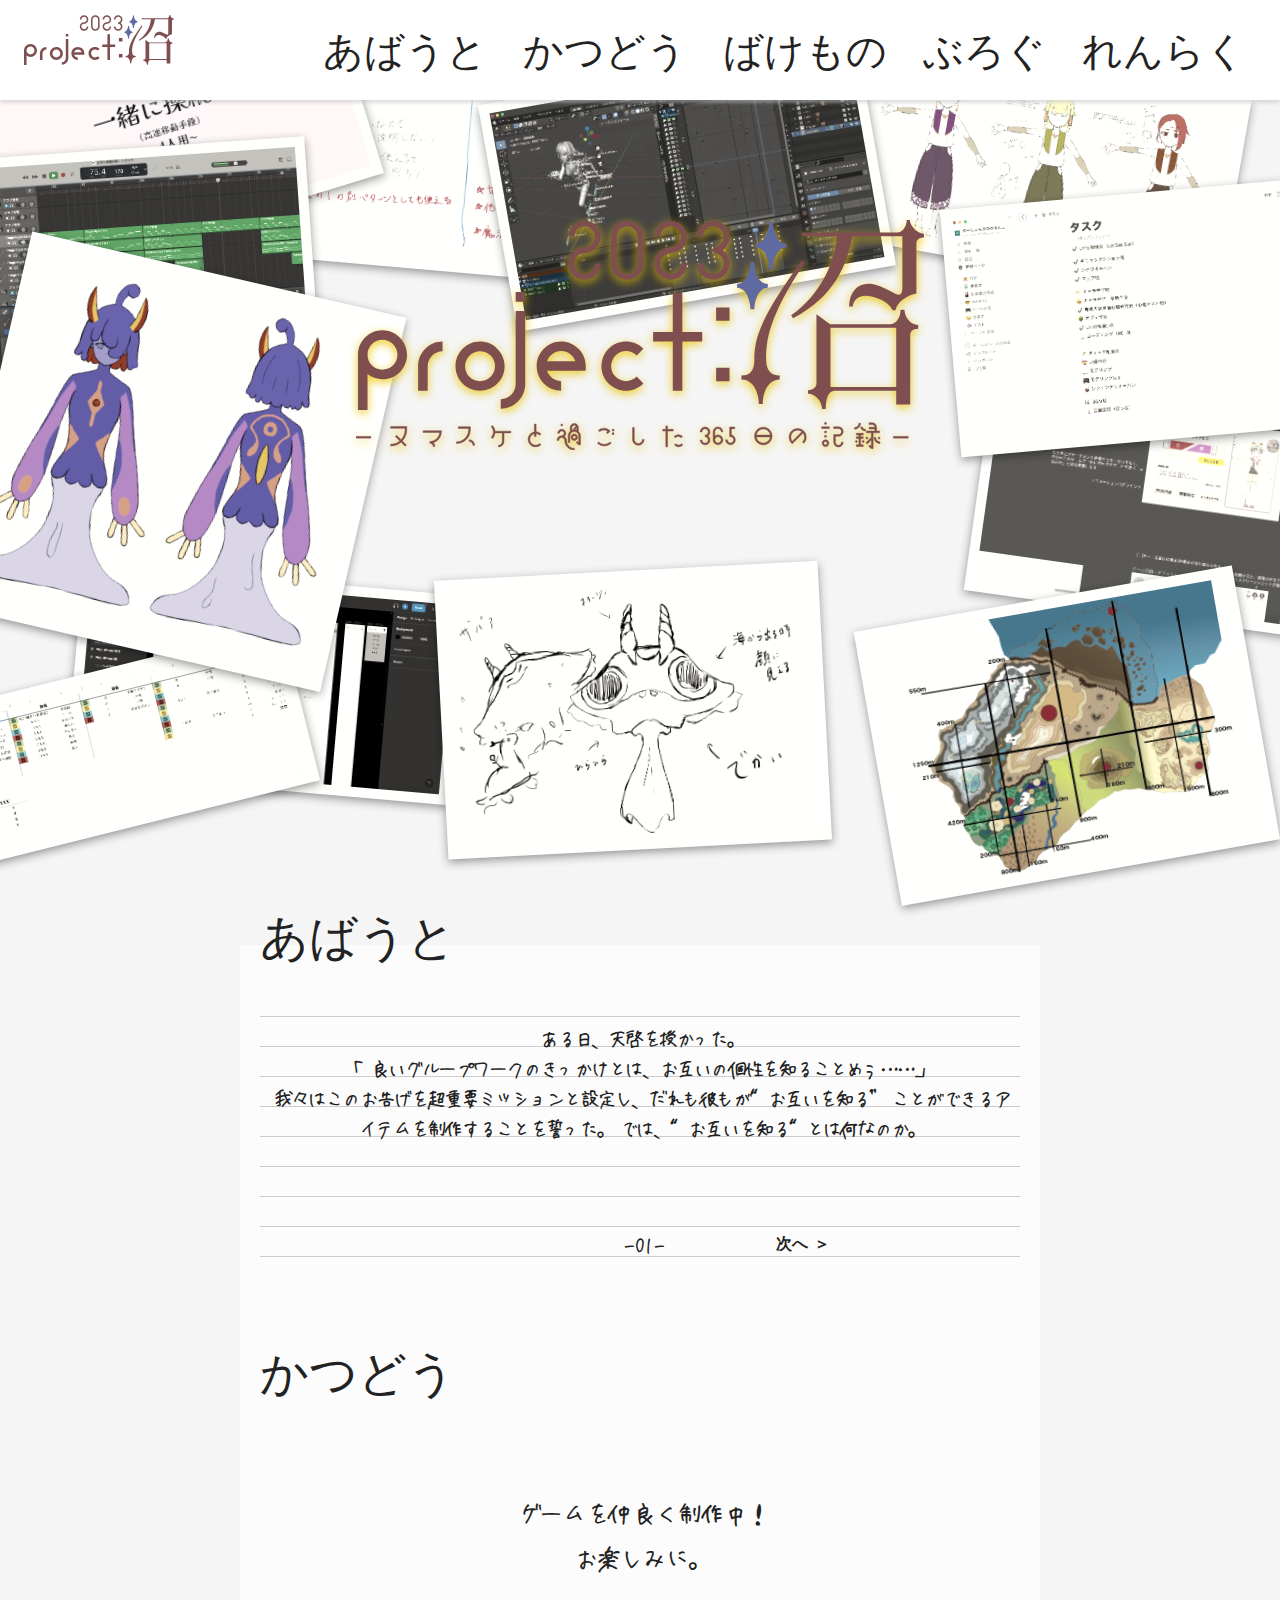
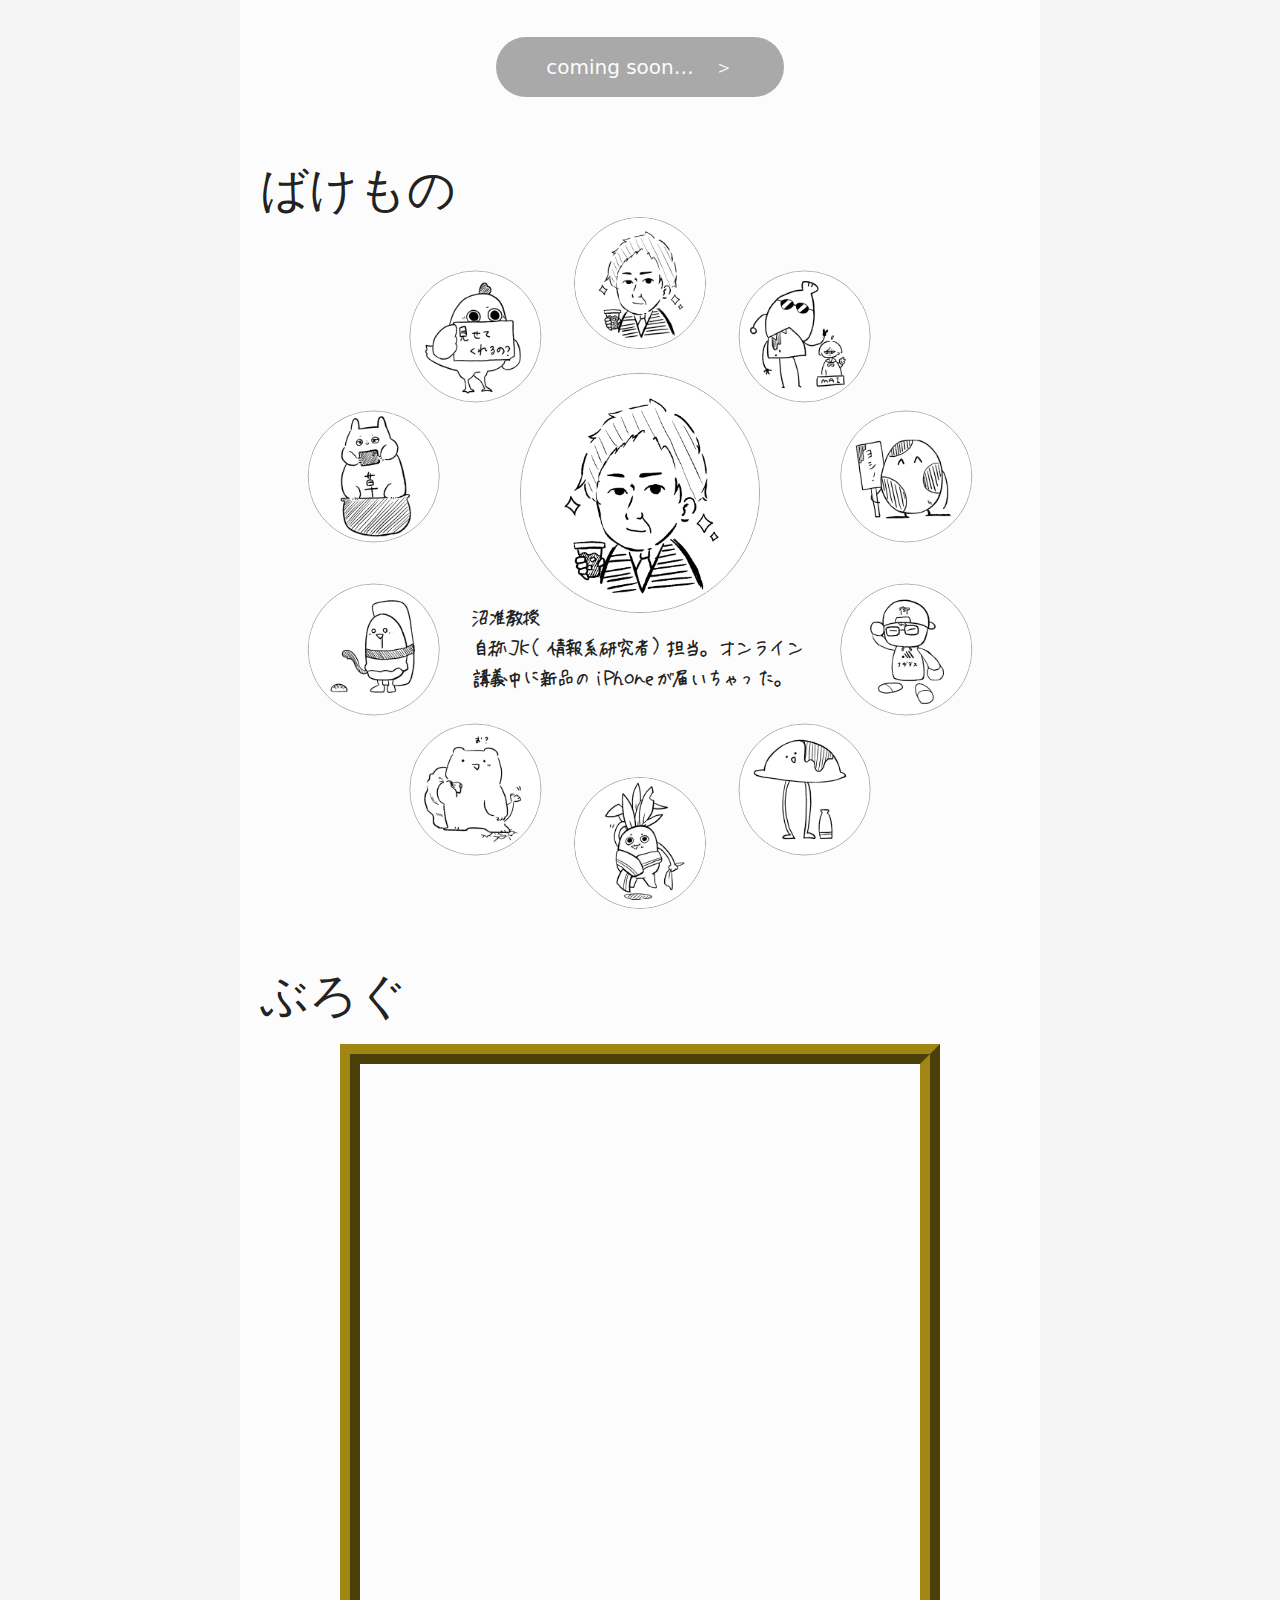
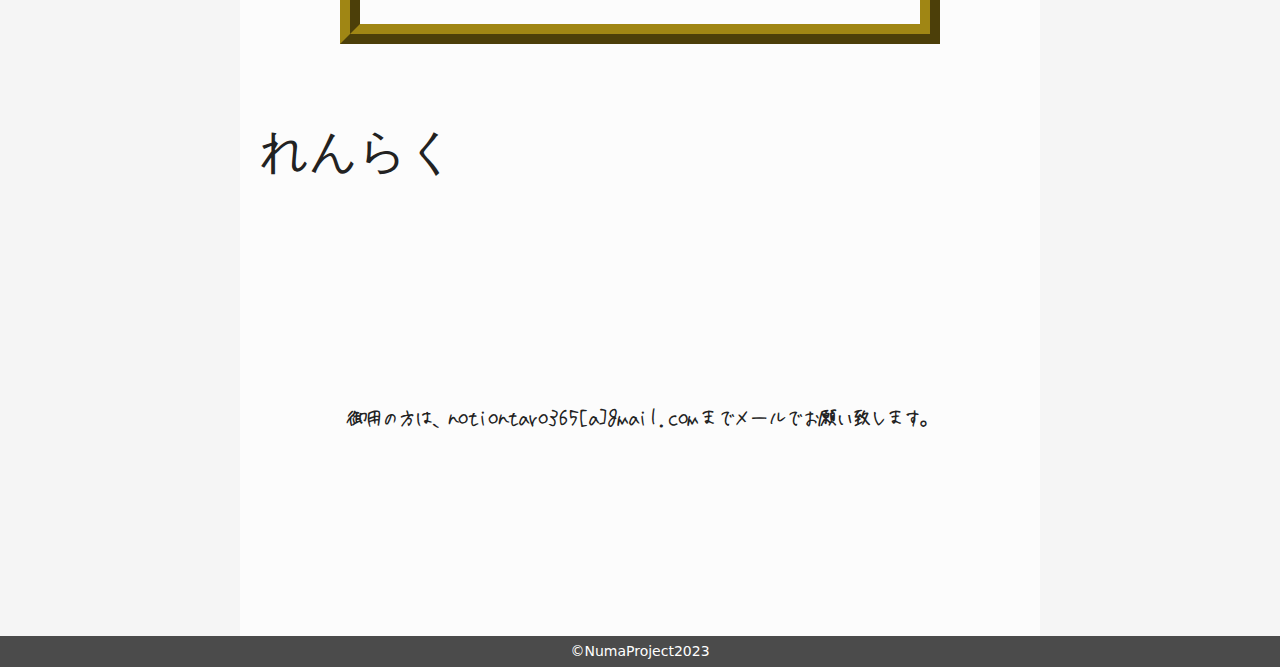
==== commit f1e8a21e: "画像変更" ====
--- a/index.html
+++ b/index.html
@@ -56,7 +56,7 @@
   <div id="box">
     <main>
       <article id="TOP">
-        <img id="logo" src="about/images/test.png">
+        <img id="logo" src="about/images/top.svg">
       </article>
       <article id="ABOUT">
         <h1>あばうと</h1>
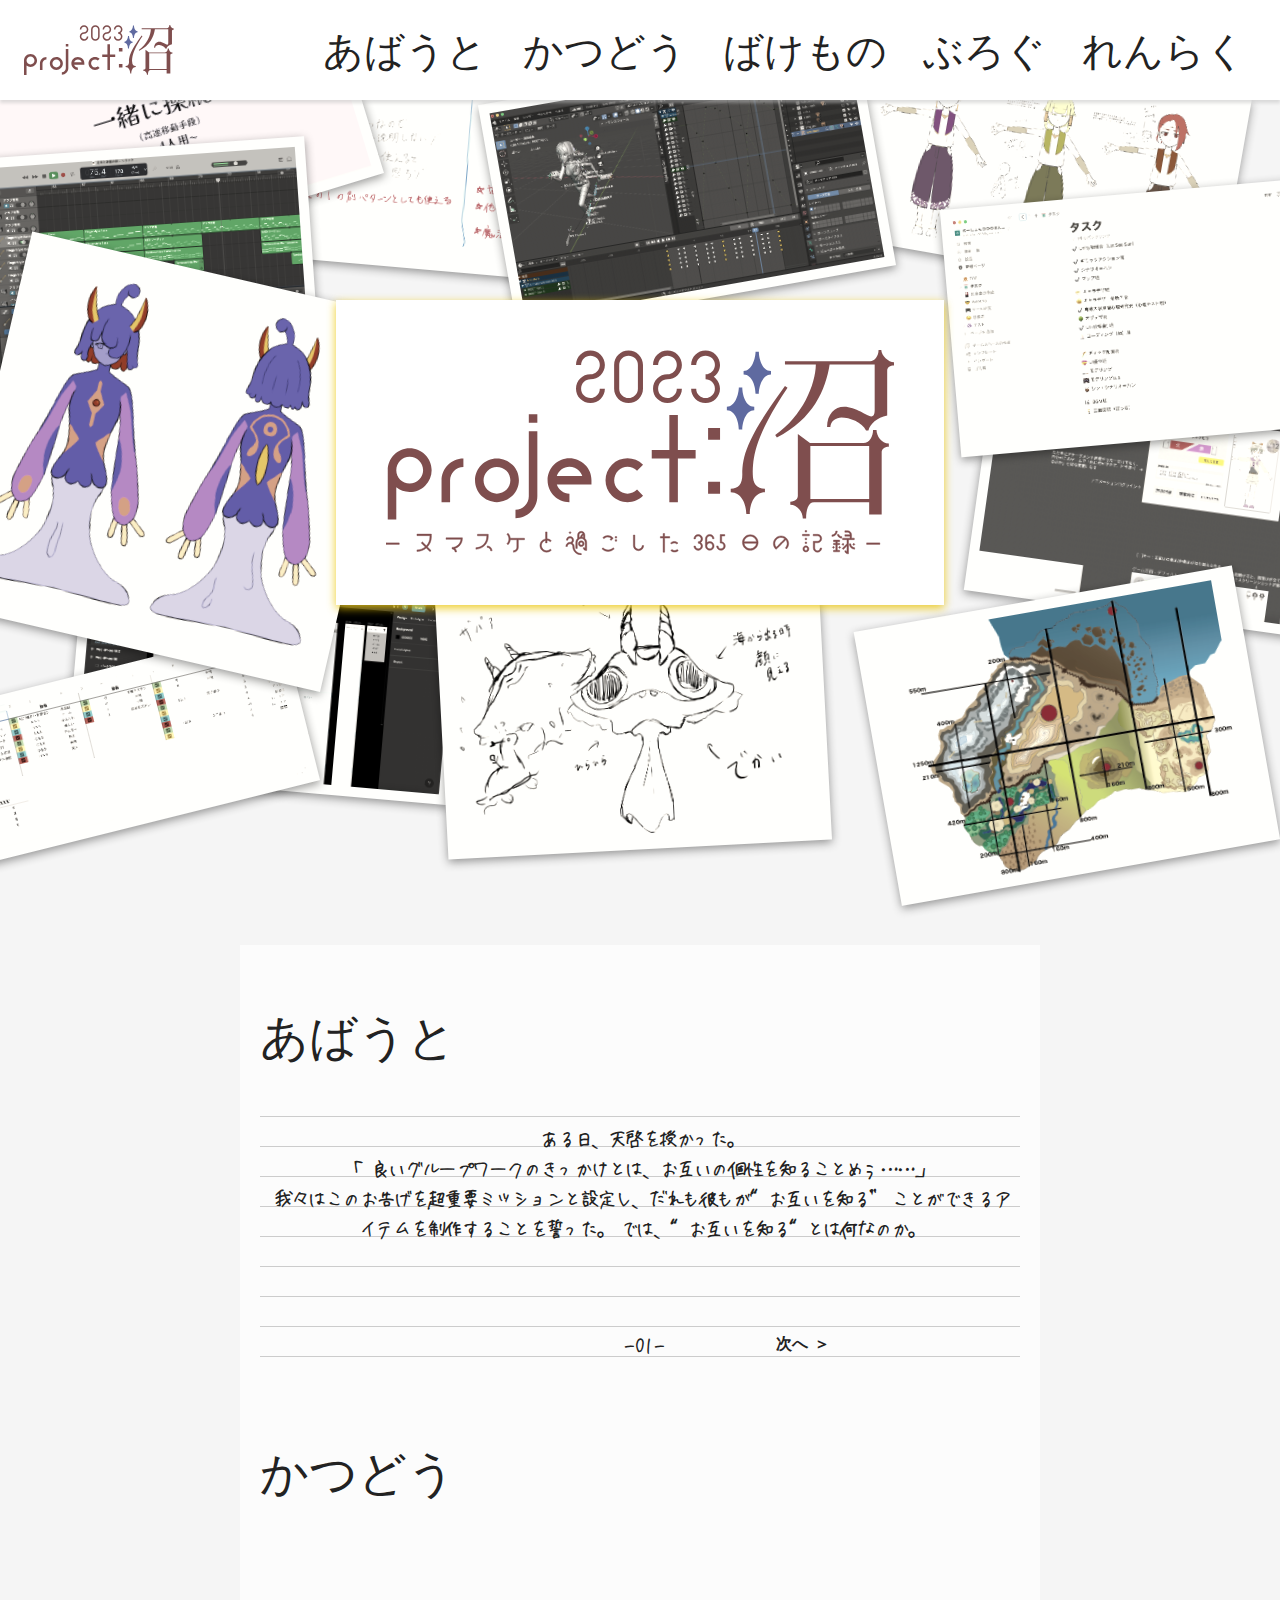
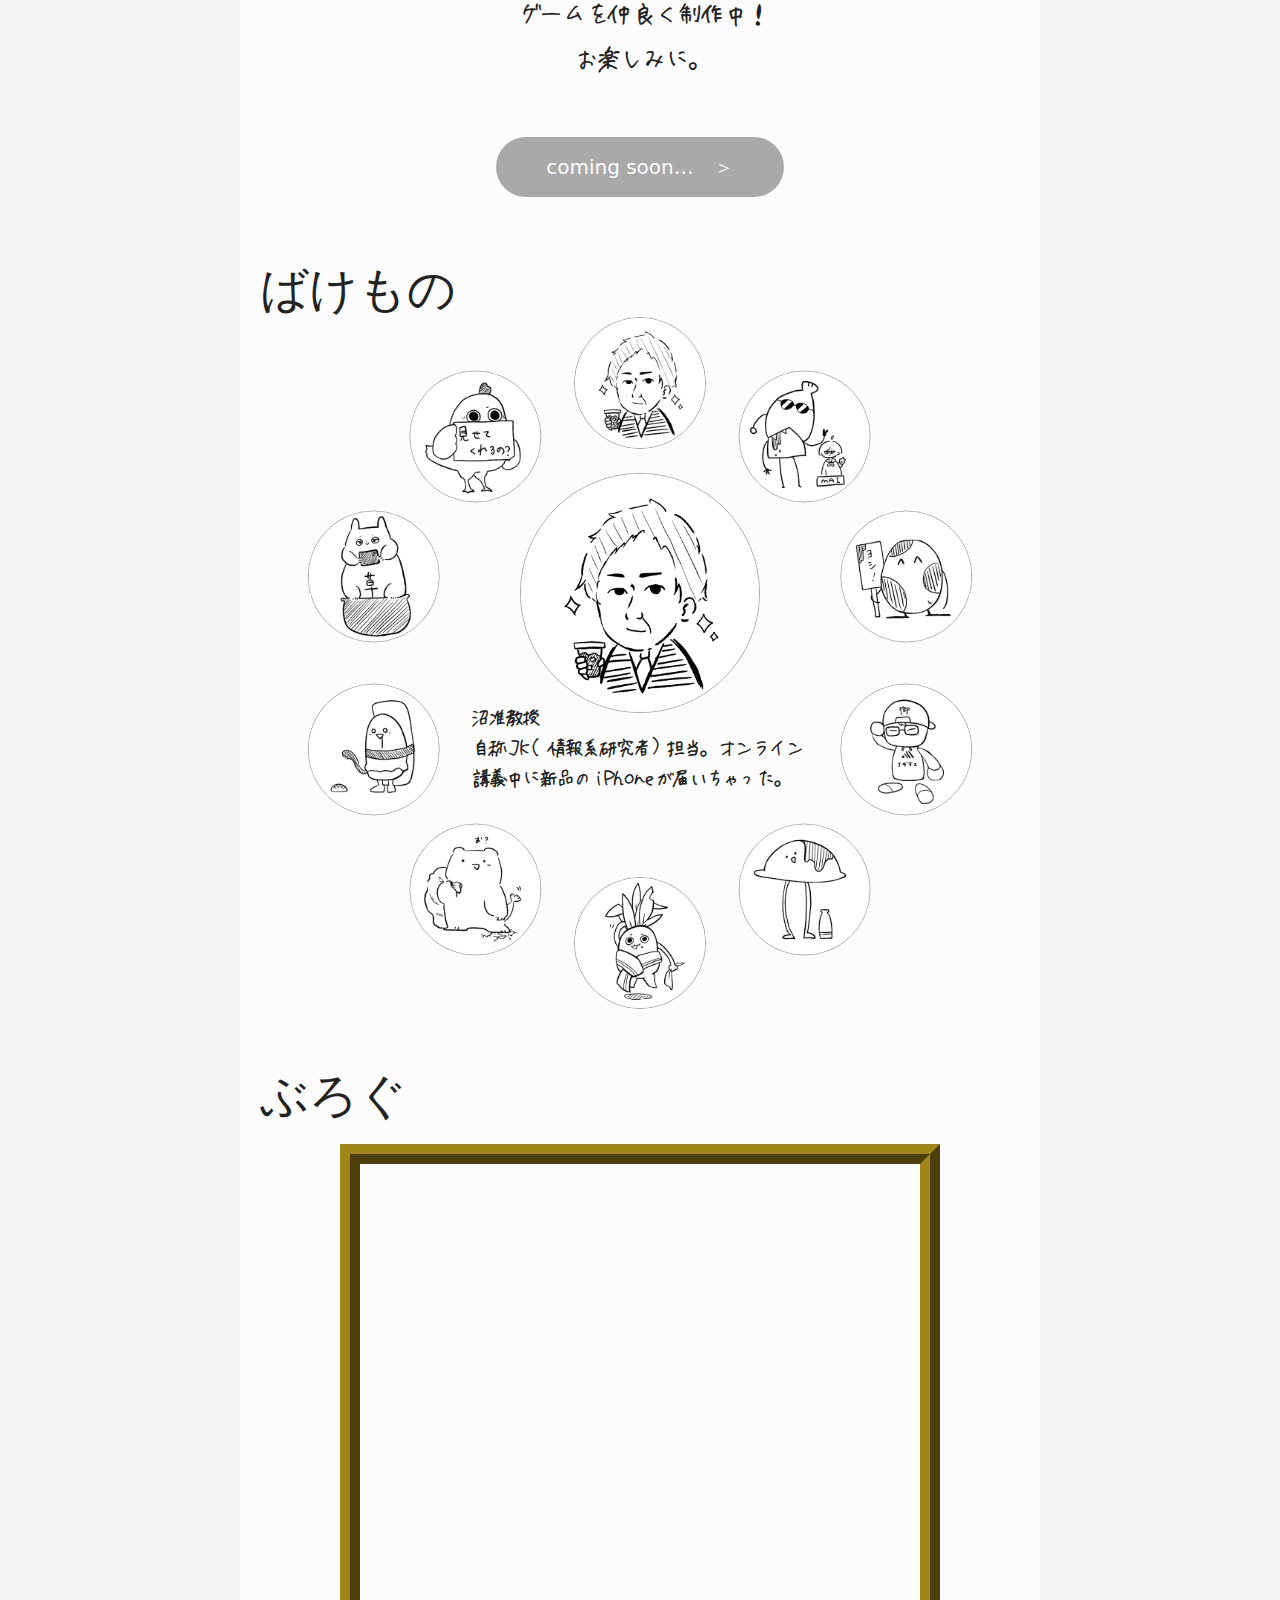
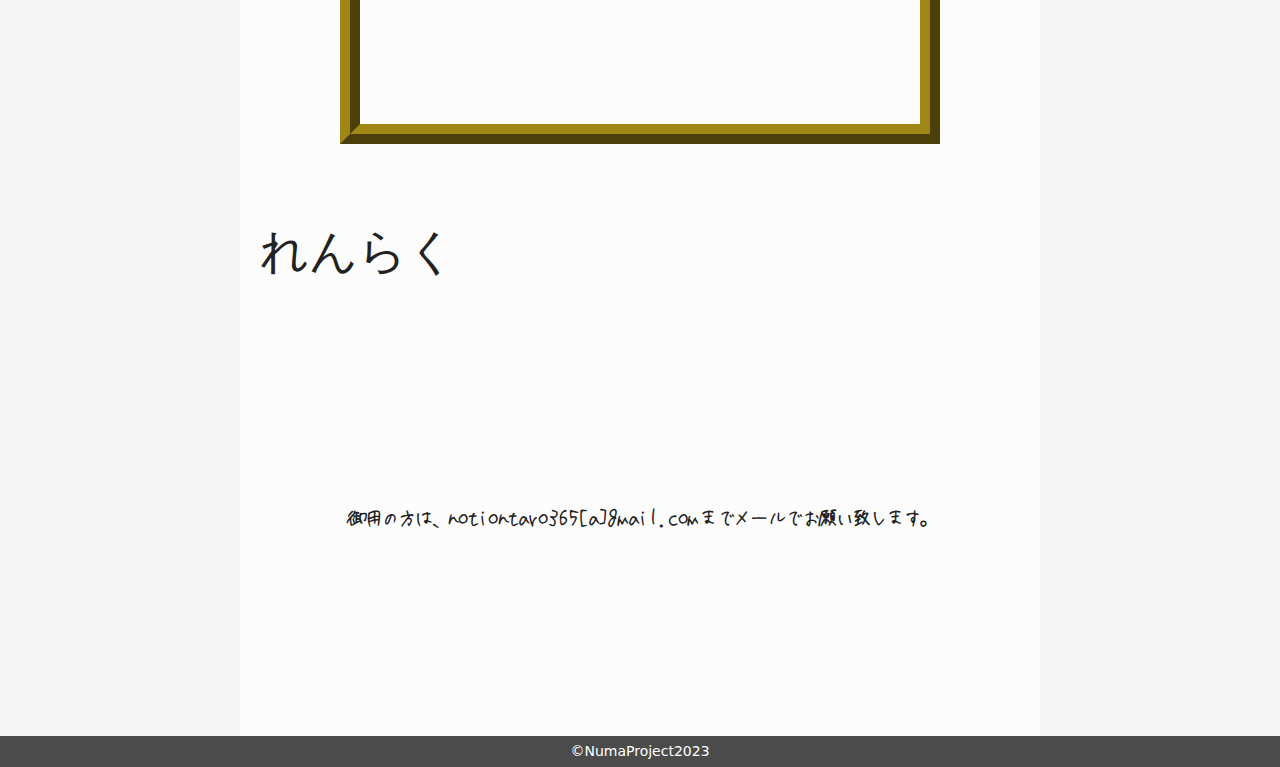
==== commit b2159bf6: "navsvg,BAKEMONO修正" ====
--- a/index.html
+++ b/index.html
@@ -29,7 +29,8 @@
       <ul class="nav-bar">
         <li><a href="#ABOUT" onclick="back()">あばうと</a></li>
         <li><a href="#ACTIVITY" onclick="back()">かつどう</a></li>
-        <li><a href="#BAKEMONO" onclick="back()">ばけもの</a></li>
+        <li id="PC"><a href="#BAKEMONO" onclick="back()">ばけもの</a></li>
+        <li id="PHONE"><a href="#BAKEMONO-phone" onclick="back()">ばけもの</a></li>
         <li><a href="#BLOG" onclick="back()">ぶろぐ</a></li>
         <li><a href="#CONTACT" onclick="back()">れんらく</a></li>
       </ul>
--- a/css/style.css
+++ b/css/style.css
@@ -155,7 +155,7 @@
 nav img{
   width: 150px;
   margin-left: 24px;
-  margin-top: 15px;
+  margin-top: 25px;
 }
 
 nav ul {
@@ -203,6 +203,14 @@
 
 #box {
   background: #f5f5f5;
+}
+
+#PC {
+  display: inline-block;
+}
+
+#PHONE {
+  display: none;
 }
 
 /* 背景写真 /////////////////////////////////////////////////////////////////////////////////////// */
@@ -297,8 +305,6 @@
 }
 #background img:nth-child(16){ /*これは横に欲しい*/
   rotate: 3deg;
-  top: 720px;
-  left: 70%;
   display: none;
 }
 
@@ -340,9 +346,10 @@
 #TOP img{
   width: 76%;
   margin: 0 auto;
-  margin-top: 5vh;
+  margin-top: 20vh;
+  background: #fff;
   filter:drop-shadow(0 3px 5px #eac300da);
-  padding: 20px;
+  padding: 50px;
 }
 
 /* あばうと ////////////////// */
@@ -595,6 +602,14 @@
     font-size: 6vw;
   }
 
+  #PC {
+    display: none;
+  }
+
+  #PHONE {
+    display: inline-block;
+  }
+
   .nav-btn {
     display: inline;
     position: fixed;
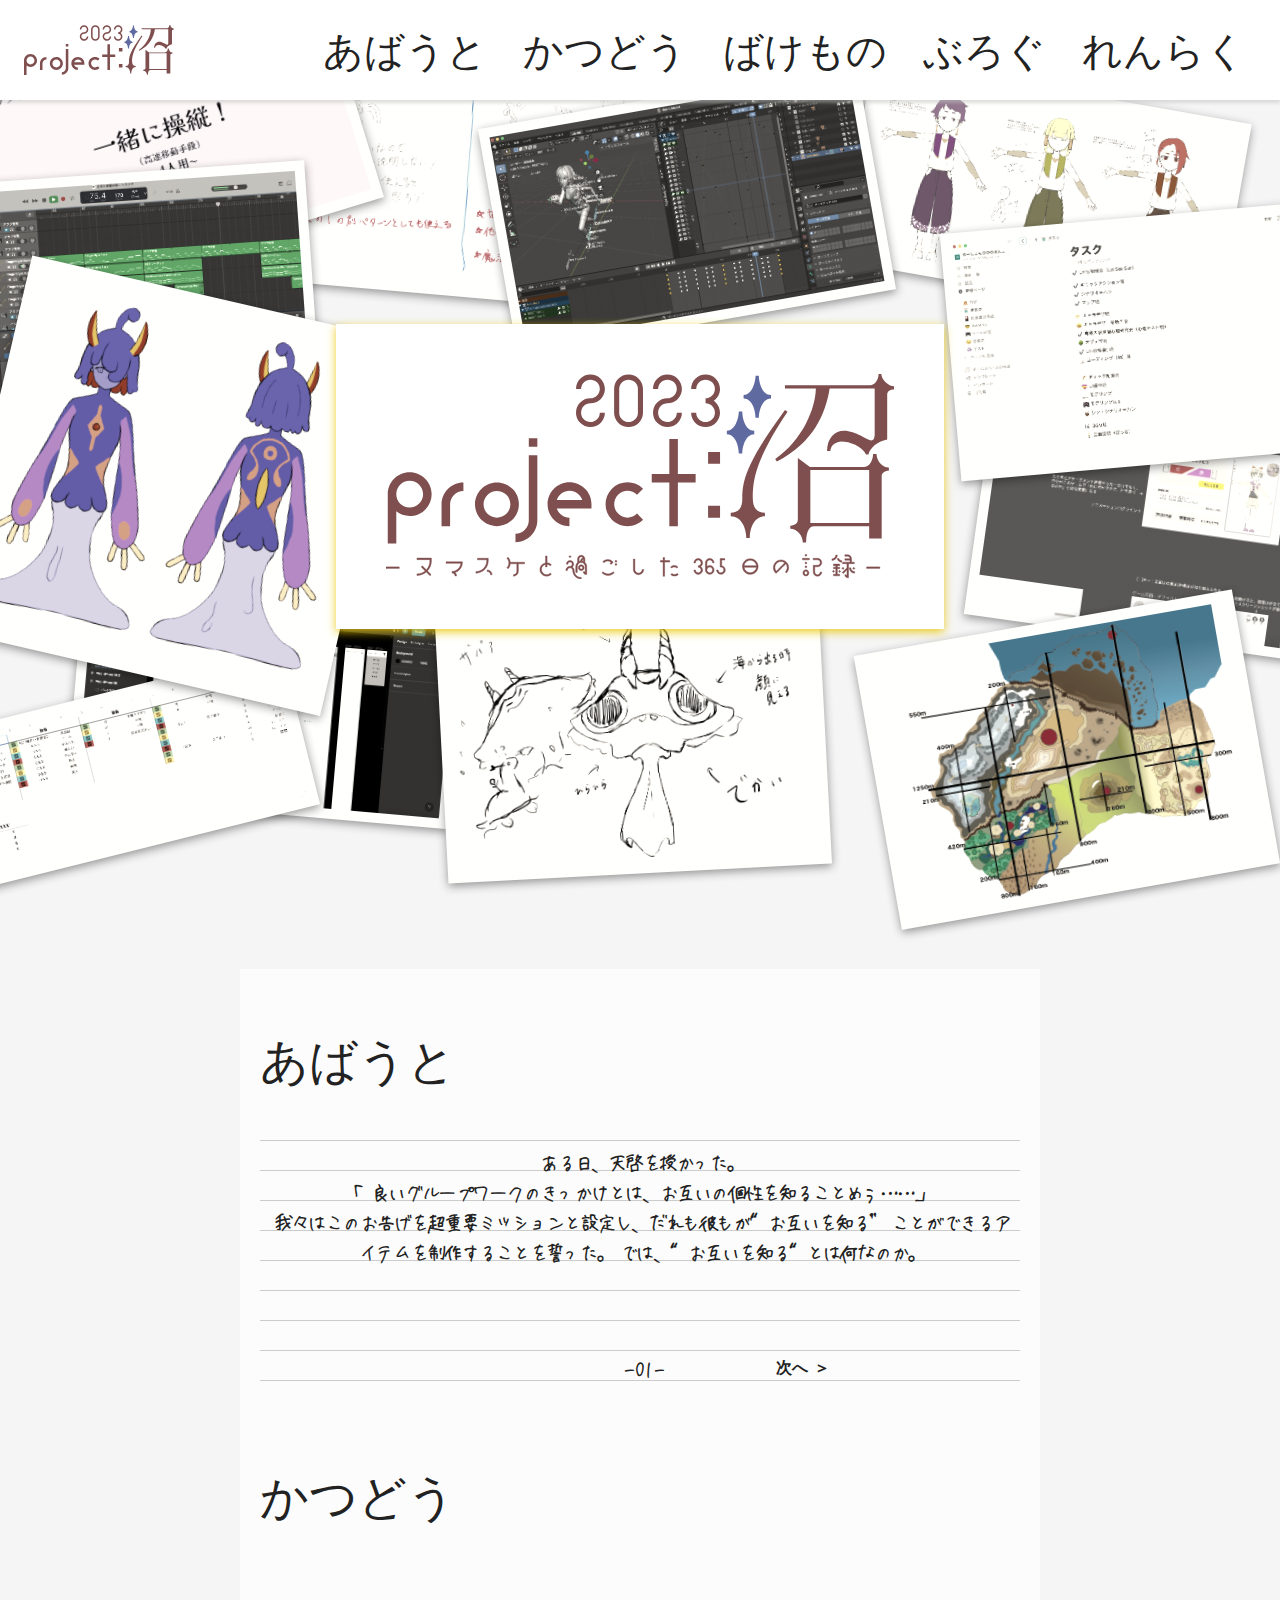
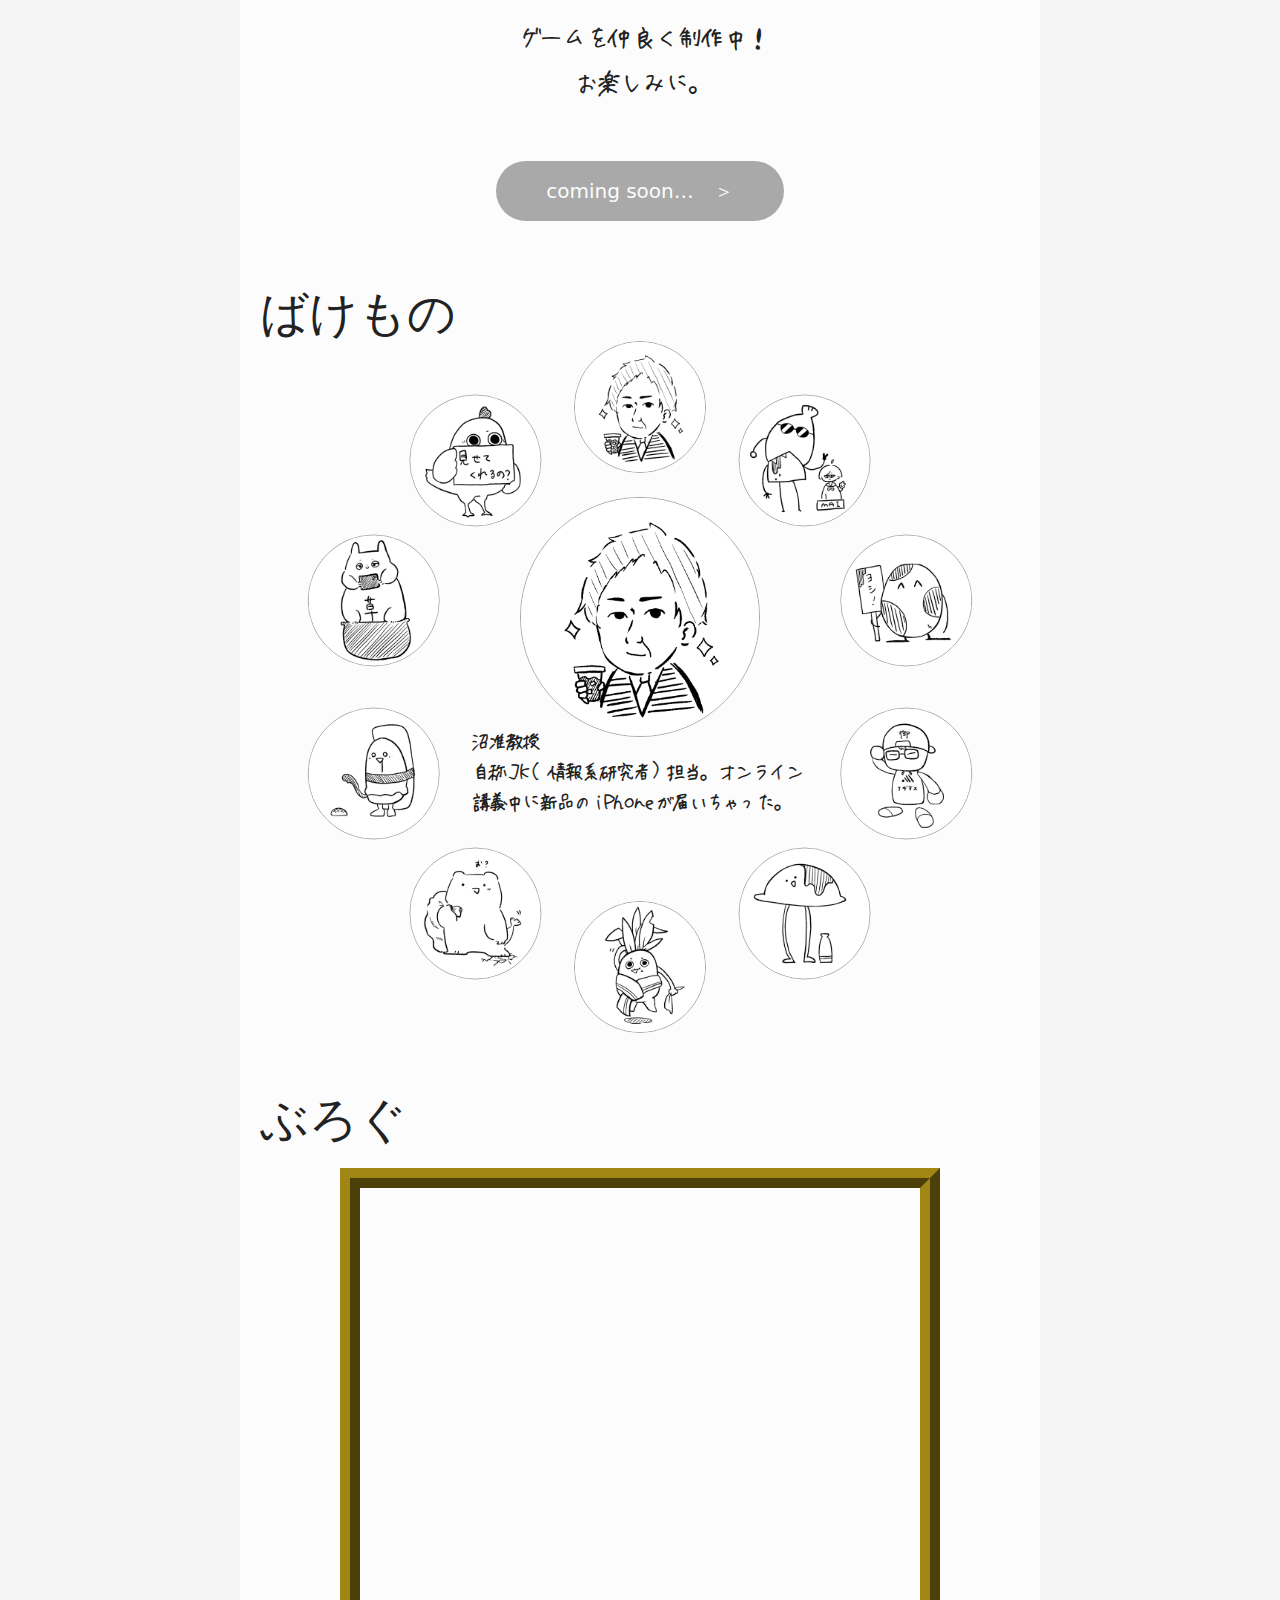
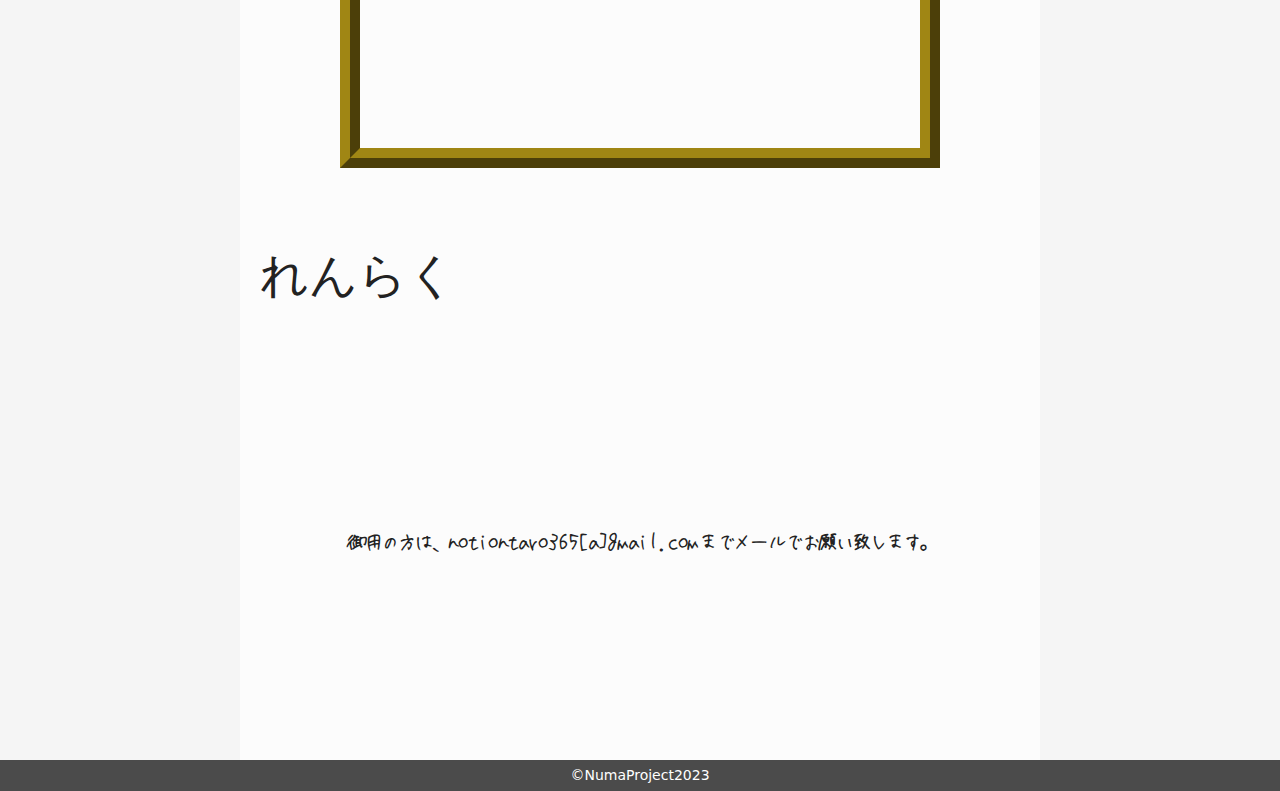
==== commit 2e06ed87: "コメントアウトで田中の煽りを追加パタ" ====
--- a/index.html
+++ b/index.html
@@ -1,3 +1,5 @@
+<!-- ページのソースを閲覧したところでお前らなんかにゃ分からんだろうになぁ -->>
+
 <!DOCTYPE html>
 <html lang="ja">
 
--- a/css/style.css
+++ b/css/style.css
@@ -1,3 +1,5 @@
+/* ページのソースを閲覧したところでお前らなんかにゃ分からんだろうになぁ */
+
 /* フォント /////////////////////////////////////////////////////////////////////////////////////// */
 @font-face {
   font-family: 'naguri';
@@ -580,10 +582,6 @@
 
 /* タブレットレスポンシブ /////////////////////////////////////////////////////////////////////////////////////// */
 @media screen and (max-width:800px) {
-  html{
-    scroll-padding-top: 180px;
-  }
-
   nav ul {
     background: #f5f5f5ee;
     z-index: -1;
@@ -600,14 +598,6 @@
   nav ul li {
     margin: auto;
     font-size: 6vw;
-  }
-
-  #PC {
-    display: none;
-  }
-
-  #PHONE {
-    display: inline-block;
   }
 
   .nav-btn {
@@ -713,4 +703,12 @@
     font-size: max(4.5vw, 22px);
   }
 
+  #PC {
+    display: none;
+  }
+
+  #PHONE {
+    display: inline-block;
+  }
+
 }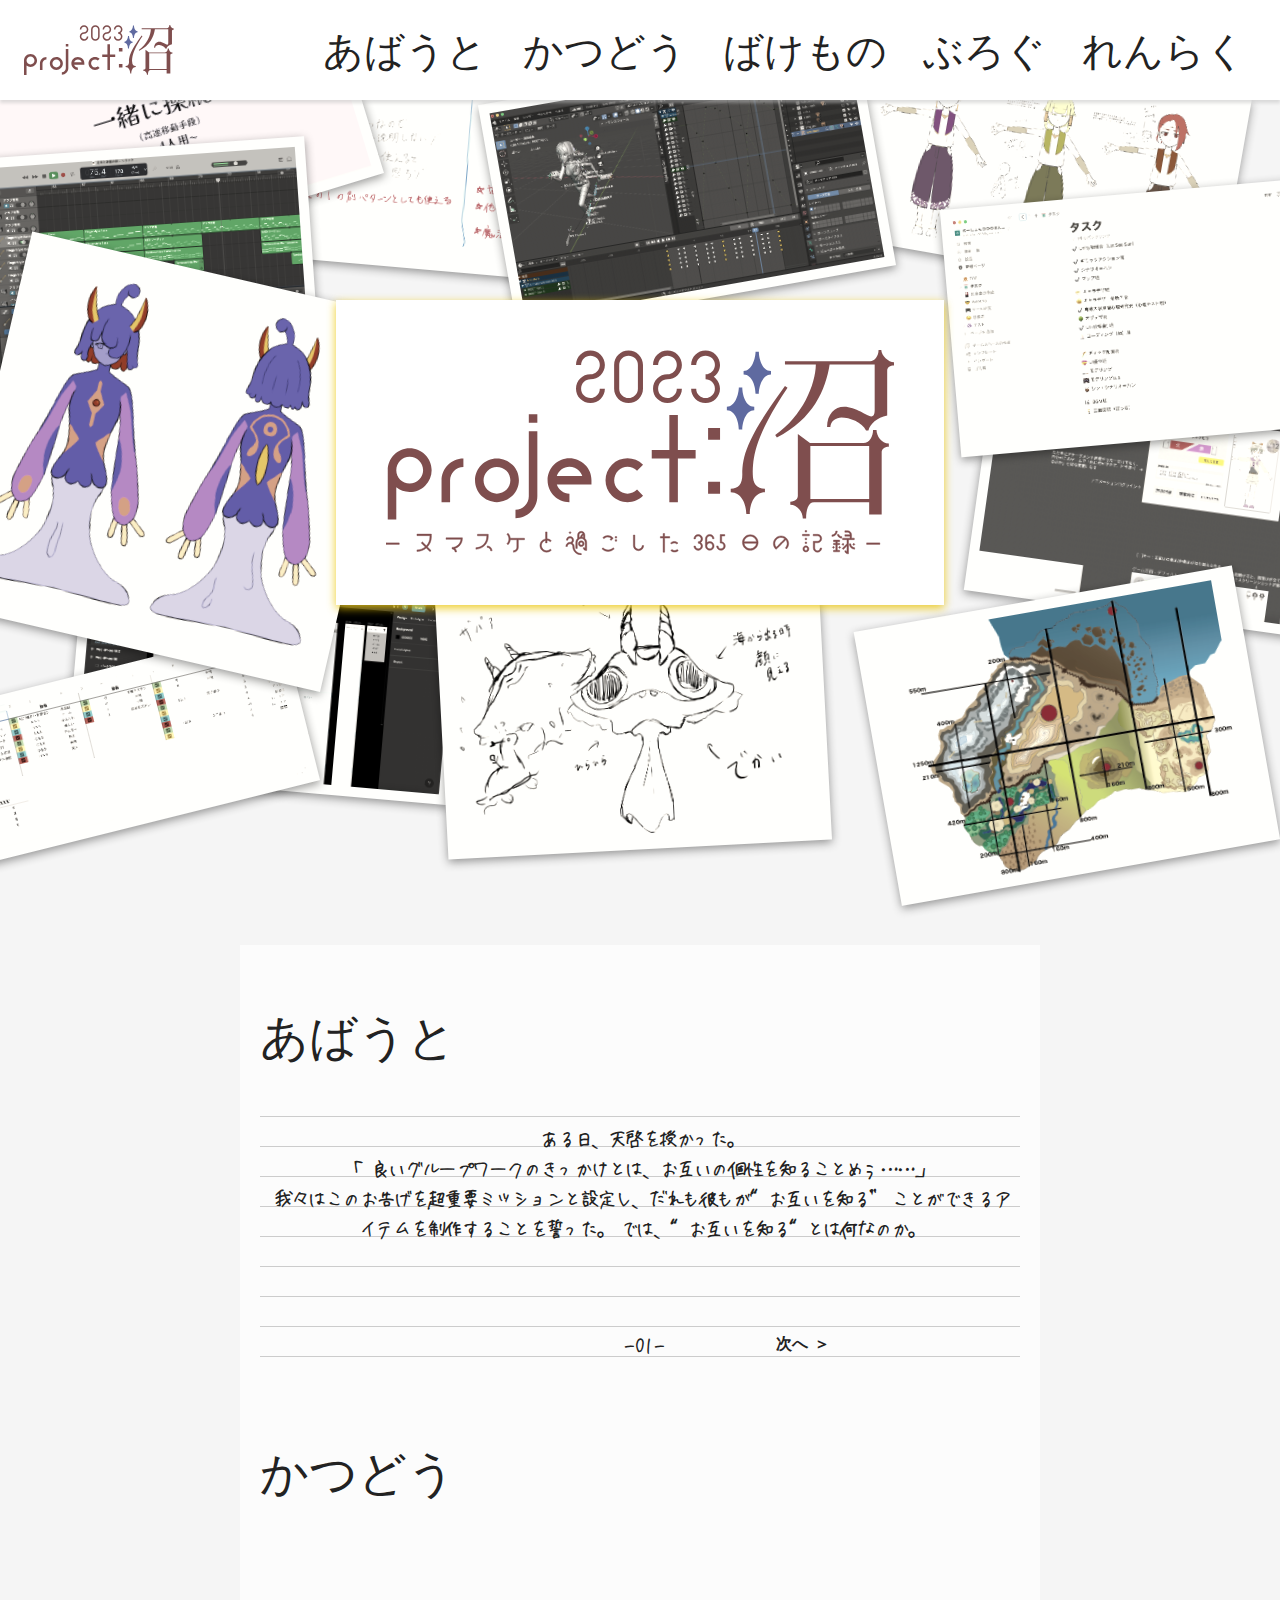
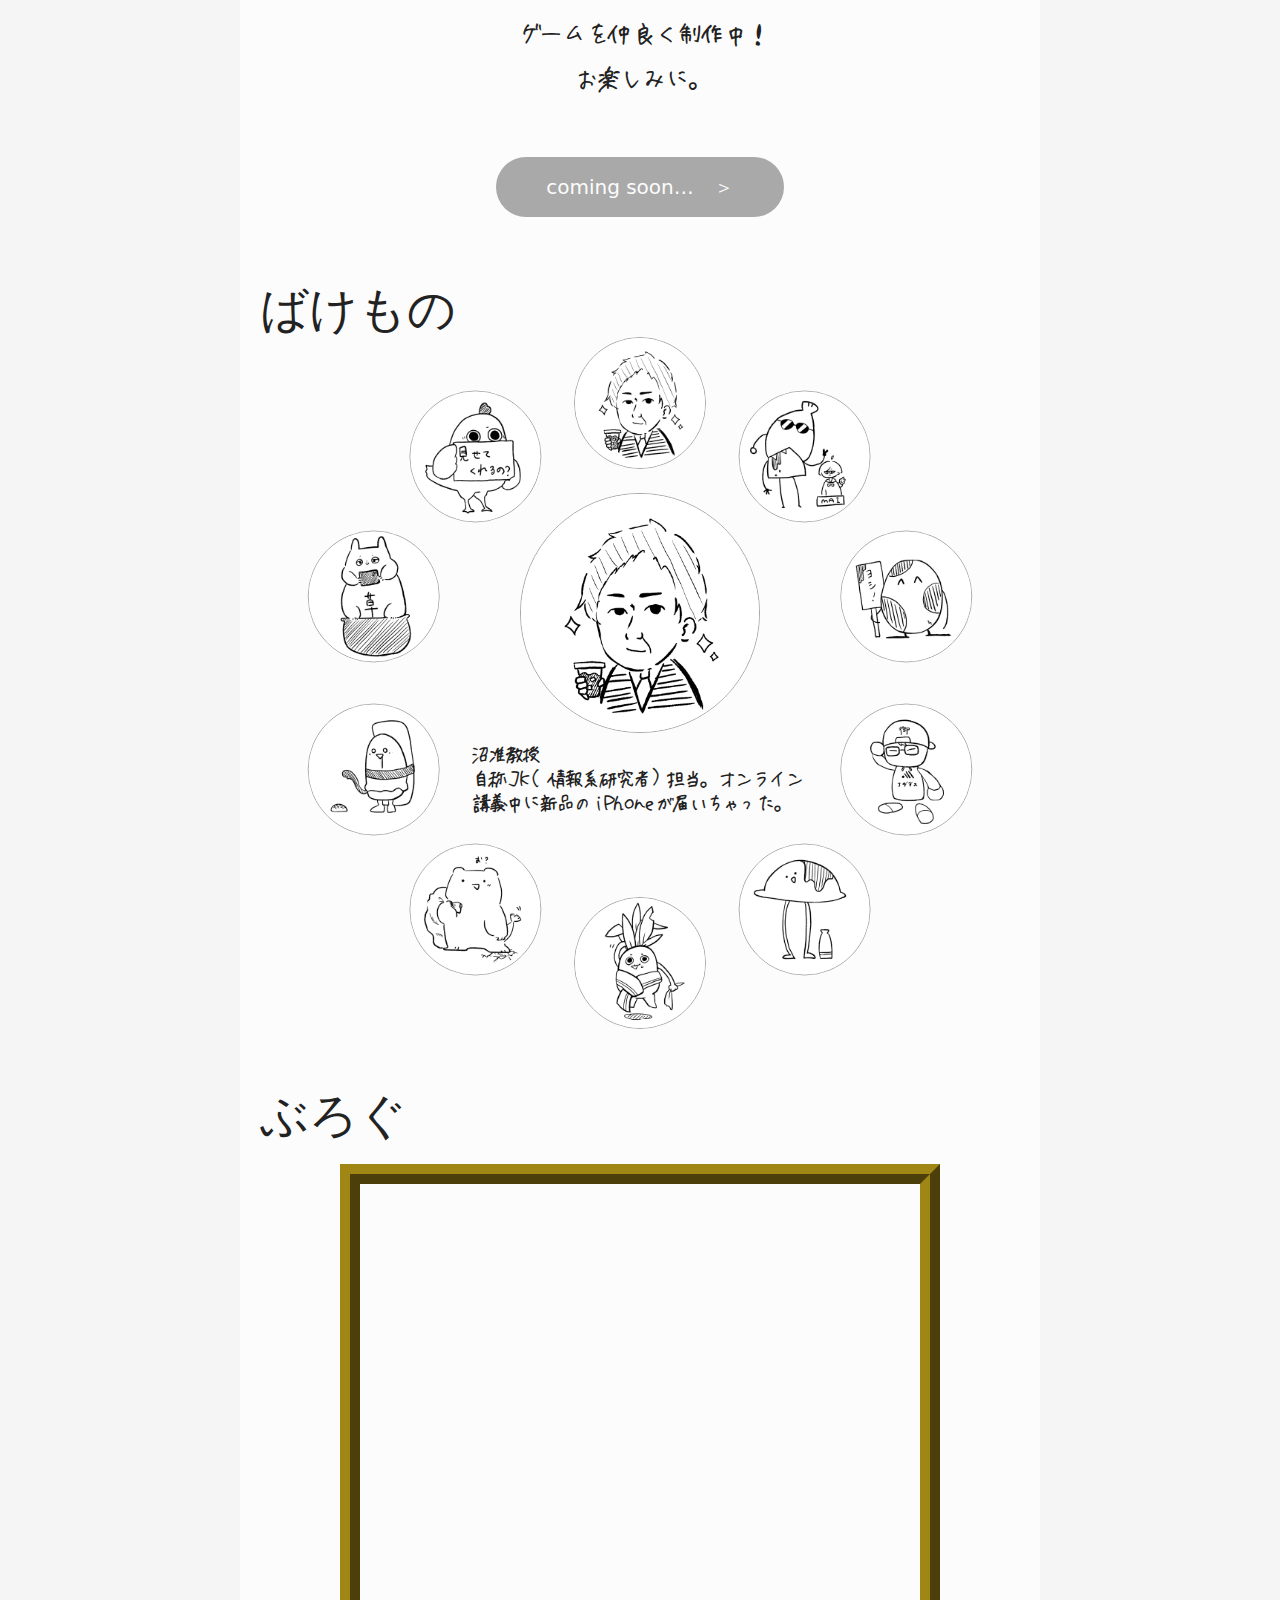
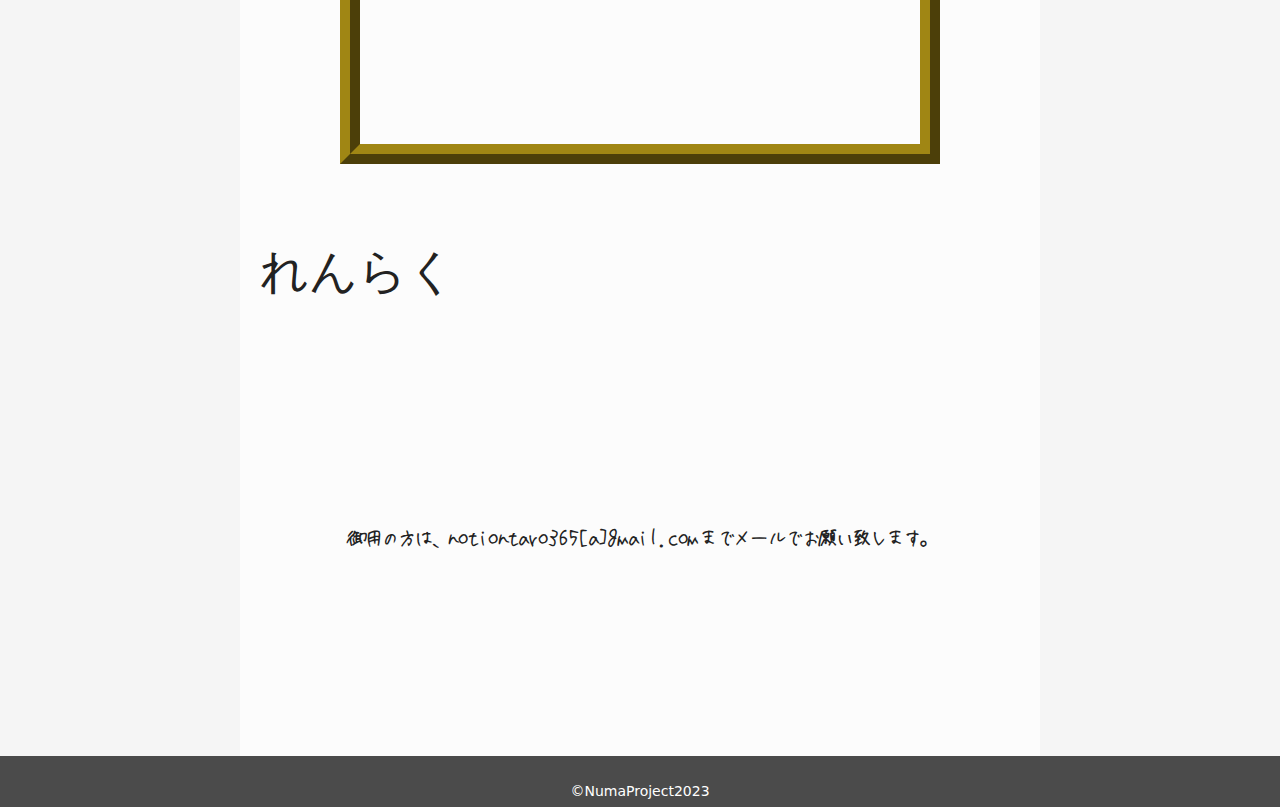
==== commit c39916d6: "ローディング弱修正" ====
--- a/index.html
+++ b/index.html
@@ -1,23 +1,24 @@
-<!-- ページのソースを閲覧したところでお前らなんかにゃ分からんだろうになぁ -->>
+<!-- ページのソースを閲覧したところでお前らなんかにゃ分からんだろうになぁ -->
 
 <!DOCTYPE html>
 <html lang="ja">
 
 <head>
+  <script src="js/main.js"></script>
+
   <meta charset="UTF-8">
   <meta http-equiv="X-UA-Compatible" content="IE=edge">
   <meta name="viewport" content="width=device-width, initial-scale=1.0">
   <title>沼プロジェクト2023_みんな友達!</title>
   <link rel="stylesheet" type="text/css" href="css/reset.css">
   <link rel="stylesheet" type="text/css" href="css/style.css">
-  <script src="js/main.js"></script>
 </head>
 
 <body>
   <div id="loading">
     <div id="tips">
       <h1>Tips</h1>
-      <p id="tipsMessage"></p>
+      <p id="tipsMessage">　</p>
     </div>
     <img class="loading-logo" src="about/images/logo.svg" alt="">
     <p id="percent">0%</p>
--- a/css/style.css
+++ b/css/style.css
@@ -15,7 +15,8 @@
 #loading {
   width: 100%;
   height: 100%;
-  transition: ease-out 1s 1s;
+  /* 全体秒数 */
+  transition: ease-out 1s 5s;
   background-color: #eee;
   position: fixed;
   top: 0;
@@ -35,6 +36,7 @@
 #tips h1,p{
   text-align: center;
   user-select: none;
+  padding-top: 20px;
 }
 
 .loaded {
@@ -48,7 +50,7 @@
   right: 140px;
   font-size: 20px;
   color: #666;
-  animation: loading-opacity 2.5s ease-in-out 0.7s infinite;
+  animation: loading-opacity 2s ease-in-out 0.7s infinite;
 }
 
 #loading-bar {
@@ -510,7 +512,7 @@
 main article #bakemono-pickup p {
   margin: -10px auto 0px auto;
   width: 90%;
-  line-height: 30px;
+  line-height: 24px;
 }
 
 .item:nth-child(1) {
